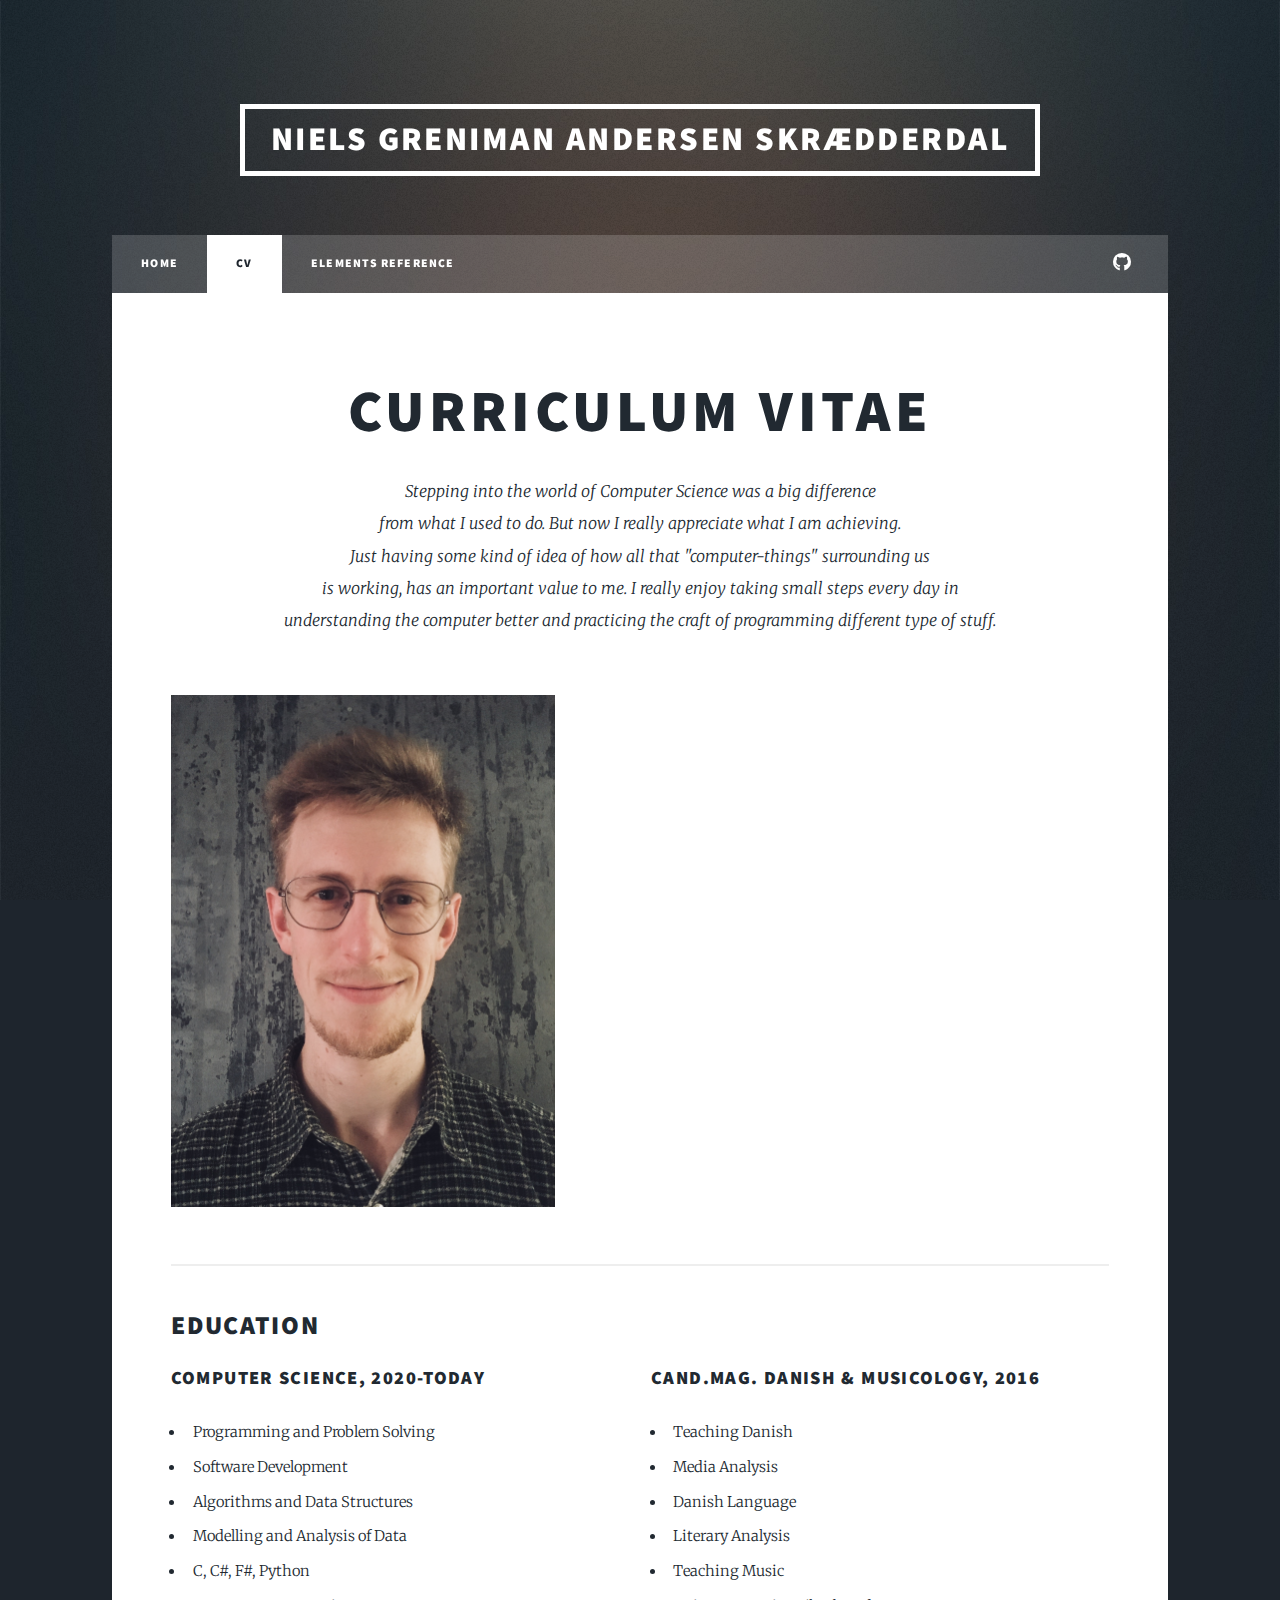
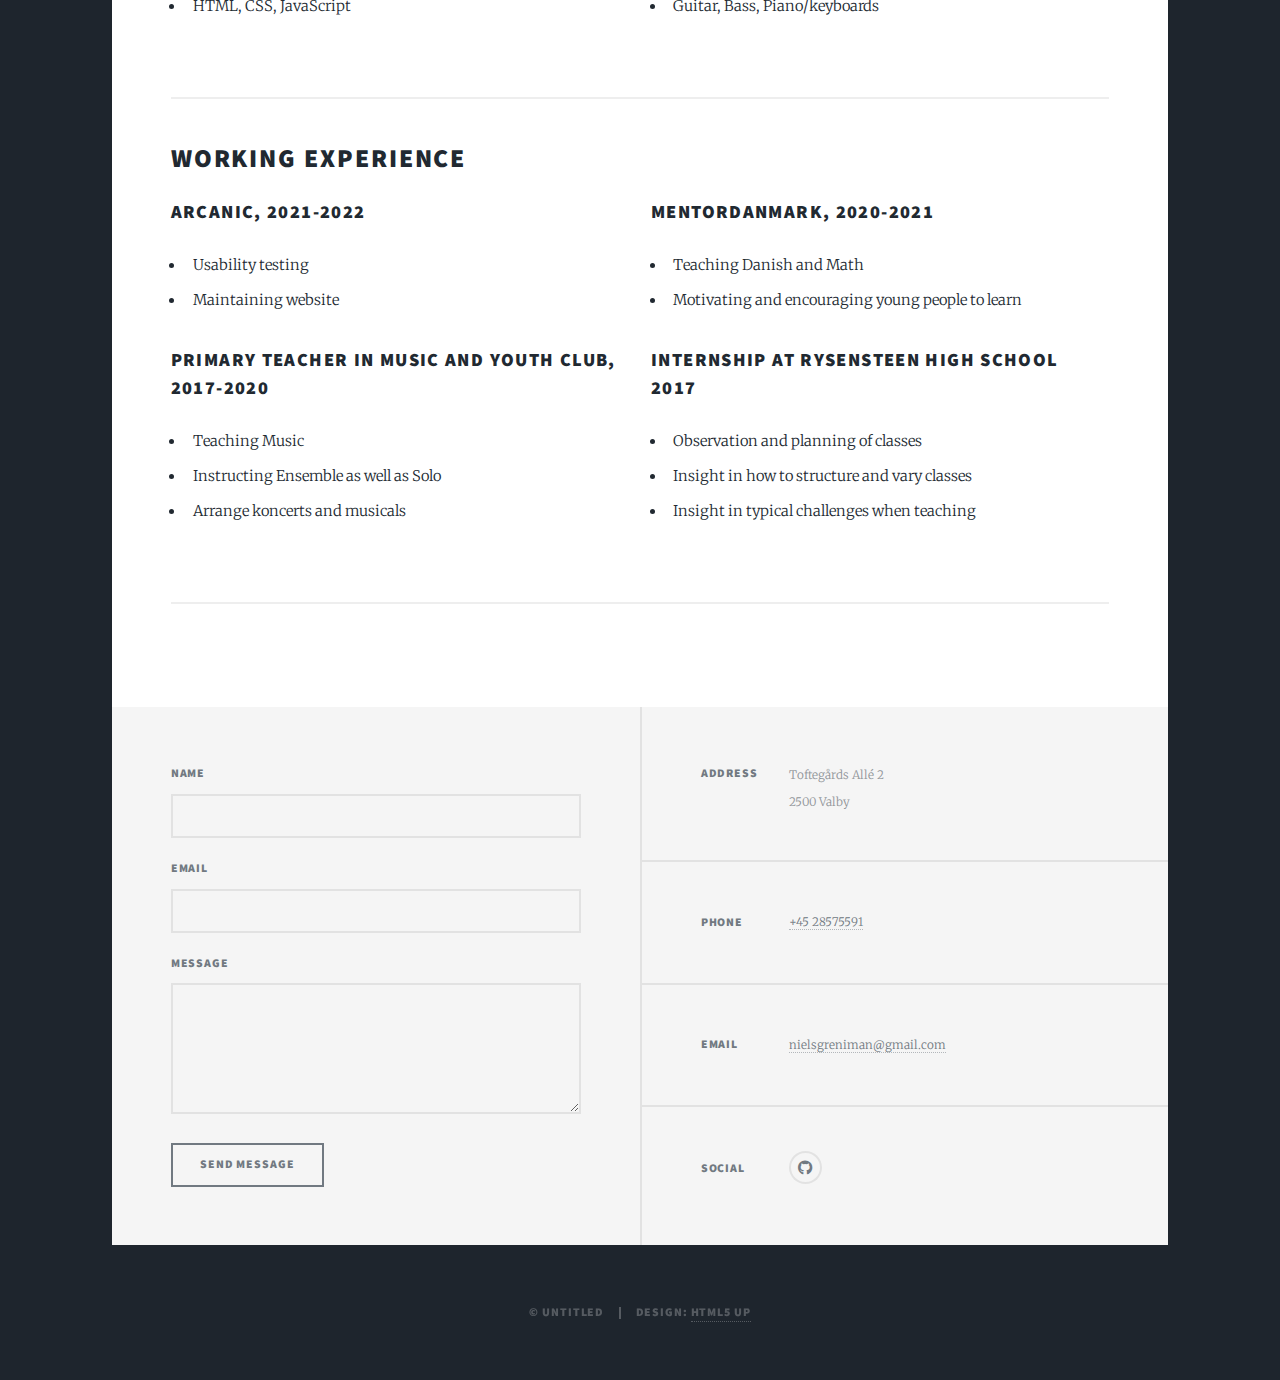
==== cv.html @ f1be7d61 "Add files via upload" ====
<!DOCTYPE HTML>
<!--
	Massively by HTML5 UP
	html5up.net | @ajlkn
	Free for personal and commercial use under the CCA 3.0 license (html5up.net/license)
-->
<html>
	<head>
		<title>CV</title>
		<meta charset="utf-8" />
		<meta name="viewport" content="width=device-width, initial-scale=1, user-scalable=no" />
		<link rel="stylesheet" href="assets/css/main.css" />
		<noscript><link rel="stylesheet" href="assets/css/noscript.css" /></noscript>
	</head>
	<body class="is-preload">

		<!-- Wrapper -->
			<div id="wrapper">

				<!-- Header -->
					<header id="header">
						<a href="index.html" class="logo">Niels Greniman Andersen Skrædderdal</a>
					</header>

				<!-- Nav -->
					<nav id="nav">
						<ul class="links">
							<li><a href="index.html">Home</a></li>
							<li class="active"><a href="cv.html">CV</a></li>
							<li><a href="elements.html">Elements Reference</a></li>
						</ul>
						<ul class="icons">
							<li><a href="https://github.com/nielsgreniman" class="icon brands fa-github"><span class="label">GitHub</span></a></li>
						</ul>
					</nav>

				<!-- Main -->
					<div id="main">

						<!-- Post -->
							<section class="post">
								<header class="major">
									<h1>Curriculum Vitae</h1>
									<p>Stepping into the world of Computer Science was a big difference<br />
										from what I used to do. But now I really appreciate what I am achieving.<br />
										Just having some kind of idea of how all that "computer-things" surrounding us<br />
										is working, has an important value to me. I really enjoy taking small steps every day in<br />
										understanding the computer better and practicing the craft of programming different type of stuff.</p>
								</header>
								<div class="image"><img src="images/Niels_15_3_18.jpg" height="512" width="384" alt=""/></div>
								<hr />
								
								<h2>Education</h2>
								<div class="row">
									<div class="col-6 col-12-small">

										<h3>Computer Science, 2020-today</h3>
										<ul>
											<li>Programming and Problem Solving</li>
											<li>Software Development</li>
											<li>Algorithms and Data Structures</li>
											<li>Modelling and Analysis of Data</li>
											<li>C, C#, F#, Python</li>
											<li>HTML, CSS, JavaScript</li>
										</ul>
									</div>

									<div class="col-6 col-12-small">
										<h3>Cand.mag. Danish & Musicology, 2016</h3>
										<ul>
											<li>Teaching Danish</li>
											<li>Media Analysis</li>
											<li>Danish Language</li>
											<li>Literary Analysis</li>
											<li>Teaching Music</li>
											<li>Guitar, Bass, Piano/keyboards</li>
										</ul>
									</div>
								</div>
									<hr />

									<h2>Working Experience</h2>
									<div class="row">
										<div class="col-6 col-12-small">
	
											<h3>Arcanic, 2021-2022</h3>
											<ul>
												<li>Usability testing</li>
												<li>Maintaining website</li>
											</ul>
										</div>
	
										<div class="col-6 col-12-small">
											<h3>MentorDanmark, 2020-2021</h3>
											<ul>
												<li>Teaching Danish and Math</li>
												<li>Motivating and encouraging young people to learn</li>
											</ul>
										</div>
										
										<div class="col-6 col-12-small">
											<h3>Primary Teacher in Music and youth club, 2017-2020</h3>
											<ul>
												<li>Teaching Music</li>
												<li>Instructing Ensemble as well as Solo</li>
												<li>Arrange koncerts and musicals</li>
											</ul>
										</div>

										<div class="col-6 col-12-small">
											<h3>Internship at Rysensteen high school 2017</h3>
											<ul>
												<li>Observation and planning of classes</li>
												<li>Insight in how to structure and vary classes</li>
												<li>Insight in typical challenges when teaching</li>
											</ul>
										</div>
										
									</div>


										<hr />
										
									
							</section>

					</div>

				<!-- Footer -->
					<footer id="footer">
						<section>
							<form method="post" action="#">
								<div class="fields">
									<div class="field">
										<label for="name">Name</label>
										<input type="text" name="name" id="name" />
									</div>
									<div class="field">
										<label for="email">Email</label>
										<input type="text" name="email" id="email" />
									</div>
									<div class="field">
										<label for="message">Message</label>
										<textarea name="message" id="message" rows="3"></textarea>
									</div>
								</div>
								<ul class="actions">
									<li><input type="submit" value="Send Message" /></li>
								</ul>
							</form>
						</section>
						<section class="split contact">
							<section class="alt">
								<h3>Address</h3>
								<p>Toftegårds Allé 2<br />
								2500 Valby</p>
							</section>
							<section>
								<h3>Phone</h3>
								<p><a href="#">+45 28575591</a></p>
							</section>
							<section>
								<h3>Email</h3>
								<p><a href="#">nielsgreniman@gmail.com</a></p>
							</section>
							<section>
								<h3>Social</h3>
								<ul class="icons alt">
									<li><a href="https://github.com/nielsgreniman" class="icon brands alt fa-github"><span class="label">GitHub</span></a></li>
								</ul>
							</section>
						</section>
					</footer>

				<!-- Copyright -->
					<div id="copyright">
						<ul><li>&copy; Untitled</li><li>Design: <a href="https://html5up.net">HTML5 UP</a></li></ul>
					</div>

			</div>

		<!-- Scripts -->
			<script src="assets/js/jquery.min.js"></script>
			<script src="assets/js/jquery.scrollex.min.js"></script>
			<script src="assets/js/jquery.scrolly.min.js"></script>
			<script src="assets/js/browser.min.js"></script>
			<script src="assets/js/breakpoints.min.js"></script>
			<script src="assets/js/util.js"></script>
			<script src="assets/js/main.js"></script>

	</body>
</html>
---- assets/css/main.css ----
@import url(fontawesome-all.min.css);
@import url("https://fonts.googleapis.com/css?family=Merriweather:300,700,300italic,700italic|Source+Sans+Pro:900");

/*
	Massively by HTML5 UP
	html5up.net | @ajlkn
	Free for personal and commercial use under the CCA 3.0 license (html5up.net/license)
*/

html, body, div, span, applet, object,
iframe, h1, h2, h3, h4, h5, h6, p, blockquote,
pre, a, abbr, acronym, address, big, cite,
code, del, dfn, em, img, ins, kbd, q, s, samp,
small, strike, strong, sub, sup, tt, var, b,
u, i, center, dl, dt, dd, ol, ul, li, fieldset,
form, label, legend, table, caption, tbody,
tfoot, thead, tr, th, td, article, aside,
canvas, details, embed, figure, figcaption,
footer, header, hgroup, menu, nav, output, ruby,
section, summary, time, mark, audio, video {
	margin: 0;
	padding: 0;
	border: 0;
	font-size: 100%;
	font: inherit;
	vertical-align: baseline;}

article, aside, details, figcaption, figure,
footer, header, hgroup, menu, nav, section {
	display: block;}

body {
	line-height: 1;
}

ol, ul {
	list-style: none;
}

blockquote, q {
	quotes: none;
}

	blockquote:before, blockquote:after, q:before, q:after {
		content: '';
		content: none;
	}

table {
	border-collapse: collapse;
	border-spacing: 0;
}

body {
	-webkit-text-size-adjust: none;
}

mark {
	background-color: transparent;
	color: inherit;
}

input::-moz-focus-inner {
	border: 0;
	padding: 0;
}

input, select, textarea {
	-moz-appearance: none;
	-webkit-appearance: none;
	-ms-appearance: none;
	appearance: none;
}

/* Basic */

	@-ms-viewport {
		width: device-width;
	}

	body {
		-ms-overflow-style: scrollbar;
	}

	@media screen and (max-width: 480px) {

		html, body {
			min-width: 320px;
		}

	}

	html {
		box-sizing: border-box;
	}

	*, *:before, *:after {
		box-sizing: inherit;
	}

	body {
		background-color: #1e252d;
	}

		body.is-preload *, body.is-preload *:before, body.is-preload *:after {
			-moz-animation: none !important;
			-webkit-animation: none !important;
			-ms-animation: none !important;
			animation: none !important;
			-moz-transition: none !important;
			-webkit-transition: none !important;
			-ms-transition: none !important;
			transition: none !important;
		}

/* Type */

	html {
		font-size: 16pt;
	}

		@media screen and (max-width: 1680px) {

			html {
				font-size: 12pt;
			}

		}

		@media screen and (max-width: 1280px) {

			html {
				font-size: 11pt;
			}

		}

		@media screen and (max-width: 360px) {

			html {
				font-size: 10pt;
			}

		}

	body {
		color: #212931;
	}

	body, input, select, textarea {
		font-family: "Merriweather", Georgia, serif;
		font-weight: 300;
		font-size: 1rem;
		line-height: 2.375;
	}

	a {
		-moz-transition: color 0.2s ease-in-out, background-color 0.2s ease-in-out, border-color 0.2s ease-in-out, box-shadow 0.2s ease-in-out;
		-webkit-transition: color 0.2s ease-in-out, background-color 0.2s ease-in-out, border-color 0.2s ease-in-out, box-shadow 0.2s ease-in-out;
		-ms-transition: color 0.2s ease-in-out, background-color 0.2s ease-in-out, border-color 0.2s ease-in-out, box-shadow 0.2s ease-in-out;
		transition: color 0.2s ease-in-out, background-color 0.2s ease-in-out, border-color 0.2s ease-in-out, box-shadow 0.2s ease-in-out;
		border-bottom: dotted 1px;
		text-decoration: none;
	}

		a:hover {
			border-bottom-color: transparent;
		}

	strong, b {
		font-weight: 600;
	}

	em, i {
		font-style: italic;
	}

	p {
		text-align: justify;
		margin: 0 0 2rem 0;
	}

	h1, h2, h3, h4, h5, h6 {
		font-family: "Source Sans Pro", Helvetica, sans-serif;
		font-weight: 900;
		line-height: 1.5;
		letter-spacing: 0.075em;
		text-transform: uppercase;
		margin: 0 0 1rem 0;
	}

		h1 a, h2 a, h3 a, h4 a, h5 a, h6 a {
			border-bottom: 0;
			color: inherit;
			text-decoration: none;
		}

	h1 {
		font-size: 4rem;
		line-height: 1.1;
		margin: 0 0 2rem 0;
	}

	h2 {
		font-size: 1.75rem;
		line-height: 1.3;
		margin: 0 0 1.5rem 0;
	}

	h3 {
		font-size: 1.25rem;
		margin: 0 0 1.5rem 0;
	}

	h4 {
		font-size: 1rem;
	}

	h5 {
		font-size: 0.9rem;
	}

	h6 {
		font-size: 0.8rem;
	}

	sub {
		font-size: 0.8rem;
		position: relative;
		top: 0.5rem;
	}

	sup {
		font-size: 0.8rem;
		position: relative;
		top: -0.5rem;
	}

	blockquote {
		border-left: solid 4px;
		font-style: italic;
		margin: 0 0 2rem 0;
		padding: 0.5rem 0 0.5rem 2rem;
	}

	code {
		border: solid 2px;
		font-family: "Courier New", monospace;
		font-size: 0.9rem;
		margin: 0 0.25rem;
		padding: 0.25rem 0.65rem;
	}

	pre {
		-webkit-overflow-scrolling: touch;
		font-family: "Courier New", monospace;
		font-size: 0.9rem;
		margin: 0 0 2rem 0;
	}

		pre code {
			display: block;
			line-height: 1.75;
			padding: 1rem 1.5rem;
			overflow-x: auto;
		}

	hr {
		border: 0;
		border-bottom: solid 2px;
		margin: 3rem 0;
	}

		hr.major {
			margin: 5rem 0;
		}

	.align-left {
		text-align: left;
	}

	.align-center {
		text-align: center;
	}

	.align-right {
		text-align: right;
	}

	input, select, textarea {
		color: #212931;
	}

	a {
		color: #212931;
		border-bottom-color: rgba(33, 41, 49, 0.5);
	}

		a:hover {
			border-bottom-color: transparent;
			color: #18bfef !important;
		}

	strong, b {
		color: #212931;
	}

	h1, h2, h3, h4, h5, h6 {
		color: #212931;
	}

	blockquote {
		border-left-color: #eeeeee;
	}

	code {
		background: rgba(220, 220, 220, 0.25);
		border-color: #eeeeee;
	}

	hr {
		border-bottom-color: #eeeeee;
	}

/* Row */

	.row {
		display: flex;
		flex-wrap: wrap;
		box-sizing: border-box;
		align-items: stretch;
	}

		.row > * {
			box-sizing: border-box;
		}

		.row.gtr-uniform > * > :last-child {
			margin-bottom: 0;
		}

		.row.aln-left {
			justify-content: flex-start;
		}

		.row.aln-center {
			justify-content: center;
		}

		.row.aln-right {
			justify-content: flex-end;
		}

		.row.aln-top {
			align-items: flex-start;
		}

		.row.aln-middle {
			align-items: center;
		}

		.row.aln-bottom {
			align-items: flex-end;
		}

		.row > .imp {
			order: -1;
		}

		.row > .col-1 {
			width: 8.33333%;
		}

		.row > .off-1 {
			margin-left: 8.33333%;
		}

		.row > .col-2 {
			width: 16.66667%;
		}

		.row > .off-2 {
			margin-left: 16.66667%;
		}

		.row > .col-3 {
			width: 25%;
		}

		.row > .off-3 {
			margin-left: 25%;
		}

		.row > .col-4 {
			width: 33.33333%;
		}

		.row > .off-4 {
			margin-left: 33.33333%;
		}

		.row > .col-5 {
			width: 41.66667%;
		}

		.row > .off-5 {
			margin-left: 41.66667%;
		}

		.row > .col-6 {
			width: 50%;
		}

		.row > .off-6 {
			margin-left: 50%;
		}

		.row > .col-7 {
			width: 58.33333%;
		}

		.row > .off-7 {
			margin-left: 58.33333%;
		}

		.row > .col-8 {
			width: 66.66667%;
		}

		.row > .off-8 {
			margin-left: 66.66667%;
		}

		.row > .col-9 {
			width: 75%;
		}

		.row > .off-9 {
			margin-left: 75%;
		}

		.row > .col-10 {
			width: 83.33333%;
		}

		.row > .off-10 {
			margin-left: 83.33333%;
		}

		.row > .col-11 {
			width: 91.66667%;
		}

		.row > .off-11 {
			margin-left: 91.66667%;
		}

		.row > .col-12 {
			width: 100%;
		}

		.row > .off-12 {
			margin-left: 100%;
		}

		.row.gtr-0 {
			margin-top: 0;
			margin-left: 0rem;
		}

			.row.gtr-0 > * {
				padding: 0 0 0 0rem;
			}

			.row.gtr-0.gtr-uniform {
				margin-top: 0rem;
			}

				.row.gtr-0.gtr-uniform > * {
					padding-top: 0rem;
				}

		.row.gtr-25 {
			margin-top: 0;
			margin-left: -0.375rem;
		}

			.row.gtr-25 > * {
				padding: 0 0 0 0.375rem;
			}

			.row.gtr-25.gtr-uniform {
				margin-top: -0.375rem;
			}

				.row.gtr-25.gtr-uniform > * {
					padding-top: 0.375rem;
				}

		.row.gtr-50 {
			margin-top: 0;
			margin-left: -0.75rem;
		}

			.row.gtr-50 > * {
				padding: 0 0 0 0.75rem;
			}

			.row.gtr-50.gtr-uniform {
				margin-top: -0.75rem;
			}

				.row.gtr-50.gtr-uniform > * {
					padding-top: 0.75rem;
				}

		.row {
			margin-top: 0;
			margin-left: -1.5rem;
		}

			.row > * {
				padding: 0 0 0 1.5rem;
			}

			.row.gtr-uniform {
				margin-top: -1.5rem;
			}

				.row.gtr-uniform > * {
					padding-top: 1.5rem;
				}

		.row.gtr-150 {
			margin-top: 0;
			margin-left: -2.25rem;
		}

			.row.gtr-150 > * {
				padding: 0 0 0 2.25rem;
			}

			.row.gtr-150.gtr-uniform {
				margin-top: -2.25rem;
			}

				.row.gtr-150.gtr-uniform > * {
					padding-top: 2.25rem;
				}

		.row.gtr-200 {
			margin-top: 0;
			margin-left: -3rem;
		}

			.row.gtr-200 > * {
				padding: 0 0 0 3rem;
			}

			.row.gtr-200.gtr-uniform {
				margin-top: -3rem;
			}

				.row.gtr-200.gtr-uniform > * {
					padding-top: 3rem;
				}

		@media screen and (max-width: 1680px) {

			.row {
				display: flex;
				flex-wrap: wrap;
				box-sizing: border-box;
				align-items: stretch;
			}

				.row > * {
					box-sizing: border-box;
				}

				.row.gtr-uniform > * > :last-child {
					margin-bottom: 0;
				}

				.row.aln-left {
					justify-content: flex-start;
				}

				.row.aln-center {
					justify-content: center;
				}

				.row.aln-right {
					justify-content: flex-end;
				}

				.row.aln-top {
					align-items: flex-start;
				}

				.row.aln-middle {
					align-items: center;
				}

				.row.aln-bottom {
					align-items: flex-end;
				}

				.row > .imp-xlarge {
					order: -1;
				}

				.row > .col-1-xlarge {
					width: 8.33333%;
				}

				.row > .off-1-xlarge {
					margin-left: 8.33333%;
				}

				.row > .col-2-xlarge {
					width: 16.66667%;
				}

				.row > .off-2-xlarge {
					margin-left: 16.66667%;
				}

				.row > .col-3-xlarge {
					width: 25%;
				}

				.row > .off-3-xlarge {
					margin-left: 25%;
				}

				.row > .col-4-xlarge {
					width: 33.33333%;
				}

				.row > .off-4-xlarge {
					margin-left: 33.33333%;
				}

				.row > .col-5-xlarge {
					width: 41.66667%;
				}

				.row > .off-5-xlarge {
					margin-left: 41.66667%;
				}

				.row > .col-6-xlarge {
					width: 50%;
				}

				.row > .off-6-xlarge {
					margin-left: 50%;
				}

				.row > .col-7-xlarge {
					width: 58.33333%;
				}

				.row > .off-7-xlarge {
					margin-left: 58.33333%;
				}

				.row > .col-8-xlarge {
					width: 66.66667%;
				}

				.row > .off-8-xlarge {
					margin-left: 66.66667%;
				}

				.row > .col-9-xlarge {
					width: 75%;
				}

				.row > .off-9-xlarge {
					margin-left: 75%;
				}

				.row > .col-10-xlarge {
					width: 83.33333%;
				}

				.row > .off-10-xlarge {
					margin-left: 83.33333%;
				}

				.row > .col-11-xlarge {
					width: 91.66667%;
				}

				.row > .off-11-xlarge {
					margin-left: 91.66667%;
				}

				.row > .col-12-xlarge {
					width: 100%;
				}

				.row > .off-12-xlarge {
					margin-left: 100%;
				}

				.row.gtr-0 {
					margin-top: 0;
					margin-left: 0rem;
				}

					.row.gtr-0 > * {
						padding: 0 0 0 0rem;
					}

					.row.gtr-0.gtr-uniform {
						margin-top: 0rem;
					}

						.row.gtr-0.gtr-uniform > * {
							padding-top: 0rem;
						}

				.row.gtr-25 {
					margin-top: 0;
					margin-left: -0.375rem;
				}

					.row.gtr-25 > * {
						padding: 0 0 0 0.375rem;
					}

					.row.gtr-25.gtr-uniform {
						margin-top: -0.375rem;
					}

						.row.gtr-25.gtr-uniform > * {
							padding-top: 0.375rem;
						}

				.row.gtr-50 {
					margin-top: 0;
					margin-left: -0.75rem;
				}

					.row.gtr-50 > * {
						padding: 0 0 0 0.75rem;
					}

					.row.gtr-50.gtr-uniform {
						margin-top: -0.75rem;
					}

						.row.gtr-50.gtr-uniform > * {
							padding-top: 0.75rem;
						}

				.row {
					margin-top: 0;
					margin-left: -1.5rem;
				}

					.row > * {
						padding: 0 0 0 1.5rem;
					}

					.row.gtr-uniform {
						margin-top: -1.5rem;
					}

						.row.gtr-uniform > * {
							padding-top: 1.5rem;
						}

				.row.gtr-150 {
					margin-top: 0;
					margin-left: -2.25rem;
				}

					.row.gtr-150 > * {
						padding: 0 0 0 2.25rem;
					}

					.row.gtr-150.gtr-uniform {
						margin-top: -2.25rem;
					}

						.row.gtr-150.gtr-uniform > * {
							padding-top: 2.25rem;
						}

				.row.gtr-200 {
					margin-top: 0;
					margin-left: -3rem;
				}

					.row.gtr-200 > * {
						padding: 0 0 0 3rem;
					}

					.row.gtr-200.gtr-uniform {
						margin-top: -3rem;
					}

						.row.gtr-200.gtr-uniform > * {
							padding-top: 3rem;
						}

		}

		@media screen and (max-width: 1280px) {

			.row {
				display: flex;
				flex-wrap: wrap;
				box-sizing: border-box;
				align-items: stretch;
			}

				.row > * {
					box-sizing: border-box;
				}

				.row.gtr-uniform > * > :last-child {
					margin-bottom: 0;
				}

				.row.aln-left {
					justify-content: flex-start;
				}

				.row.aln-center {
					justify-content: center;
				}

				.row.aln-right {
					justify-content: flex-end;
				}

				.row.aln-top {
					align-items: flex-start;
				}

				.row.aln-middle {
					align-items: center;
				}

				.row.aln-bottom {
					align-items: flex-end;
				}

				.row > .imp-large {
					order: -1;
				}

				.row > .col-1-large {
					width: 8.33333%;
				}

				.row > .off-1-large {
					margin-left: 8.33333%;
				}

				.row > .col-2-large {
					width: 16.66667%;
				}

				.row > .off-2-large {
					margin-left: 16.66667%;
				}

				.row > .col-3-large {
					width: 25%;
				}

				.row > .off-3-large {
					margin-left: 25%;
				}

				.row > .col-4-large {
					width: 33.33333%;
				}

				.row > .off-4-large {
					margin-left: 33.33333%;
				}

				.row > .col-5-large {
					width: 41.66667%;
				}

				.row > .off-5-large {
					margin-left: 41.66667%;
				}

				.row > .col-6-large {
					width: 50%;
				}

				.row > .off-6-large {
					margin-left: 50%;
				}

				.row > .col-7-large {
					width: 58.33333%;
				}

				.row > .off-7-large {
					margin-left: 58.33333%;
				}

				.row > .col-8-large {
					width: 66.66667%;
				}

				.row > .off-8-large {
					margin-left: 66.66667%;
				}

				.row > .col-9-large {
					width: 75%;
				}

				.row > .off-9-large {
					margin-left: 75%;
				}

				.row > .col-10-large {
					width: 83.33333%;
				}

				.row > .off-10-large {
					margin-left: 83.33333%;
				}

				.row > .col-11-large {
					width: 91.66667%;
				}

				.row > .off-11-large {
					margin-left: 91.66667%;
				}

				.row > .col-12-large {
					width: 100%;
				}

				.row > .off-12-large {
					margin-left: 100%;
				}

				.row.gtr-0 {
					margin-top: 0;
					margin-left: 0rem;
				}

					.row.gtr-0 > * {
						padding: 0 0 0 0rem;
					}

					.row.gtr-0.gtr-uniform {
						margin-top: 0rem;
					}

						.row.gtr-0.gtr-uniform > * {
							padding-top: 0rem;
						}

				.row.gtr-25 {
					margin-top: 0;
					margin-left: -0.375rem;
				}

					.row.gtr-25 > * {
						padding: 0 0 0 0.375rem;
					}

					.row.gtr-25.gtr-uniform {
						margin-top: -0.375rem;
					}

						.row.gtr-25.gtr-uniform > * {
							padding-top: 0.375rem;
						}

				.row.gtr-50 {
					margin-top: 0;
					margin-left: -0.75rem;
				}

					.row.gtr-50 > * {
						padding: 0 0 0 0.75rem;
					}

					.row.gtr-50.gtr-uniform {
						margin-top: -0.75rem;
					}

						.row.gtr-50.gtr-uniform > * {
							padding-top: 0.75rem;
						}

				.row {
					margin-top: 0;
					margin-left: -1.5rem;
				}

					.row > * {
						padding: 0 0 0 1.5rem;
					}

					.row.gtr-uniform {
						margin-top: -1.5rem;
					}

						.row.gtr-uniform > * {
							padding-top: 1.5rem;
						}

				.row.gtr-150 {
					margin-top: 0;
					margin-left: -2.25rem;
				}

					.row.gtr-150 > * {
						padding: 0 0 0 2.25rem;
					}

					.row.gtr-150.gtr-uniform {
						margin-top: -2.25rem;
					}

						.row.gtr-150.gtr-uniform > * {
							padding-top: 2.25rem;
						}

				.row.gtr-200 {
					margin-top: 0;
					margin-left: -3rem;
				}

					.row.gtr-200 > * {
						padding: 0 0 0 3rem;
					}

					.row.gtr-200.gtr-uniform {
						margin-top: -3rem;
					}

						.row.gtr-200.gtr-uniform > * {
							padding-top: 3rem;
						}

		}

		@media screen and (max-width: 980px) {

			.row {
				display: flex;
				flex-wrap: wrap;
				box-sizing: border-box;
				align-items: stretch;
			}

				.row > * {
					box-sizing: border-box;
				}

				.row.gtr-uniform > * > :last-child {
					margin-bottom: 0;
				}

				.row.aln-left {
					justify-content: flex-start;
				}

				.row.aln-center {
					justify-content: center;
				}

				.row.aln-right {
					justify-content: flex-end;
				}

				.row.aln-top {
					align-items: flex-start;
				}

				.row.aln-middle {
					align-items: center;
				}

				.row.aln-bottom {
					align-items: flex-end;
				}

				.row > .imp-medium {
					order: -1;
				}

				.row > .col-1-medium {
					width: 8.33333%;
				}

				.row > .off-1-medium {
					margin-left: 8.33333%;
				}

				.row > .col-2-medium {
					width: 16.66667%;
				}

				.row > .off-2-medium {
					margin-left: 16.66667%;
				}

				.row > .col-3-medium {
					width: 25%;
				}

				.row > .off-3-medium {
					margin-left: 25%;
				}

				.row > .col-4-medium {
					width: 33.33333%;
				}

				.row > .off-4-medium {
					margin-left: 33.33333%;
				}

				.row > .col-5-medium {
					width: 41.66667%;
				}

				.row > .off-5-medium {
					margin-left: 41.66667%;
				}

				.row > .col-6-medium {
					width: 50%;
				}

				.row > .off-6-medium {
					margin-left: 50%;
				}

				.row > .col-7-medium {
					width: 58.33333%;
				}

				.row > .off-7-medium {
					margin-left: 58.33333%;
				}

				.row > .col-8-medium {
					width: 66.66667%;
				}

				.row > .off-8-medium {
					margin-left: 66.66667%;
				}

				.row > .col-9-medium {
					width: 75%;
				}

				.row > .off-9-medium {
					margin-left: 75%;
				}

				.row > .col-10-medium {
					width: 83.33333%;
				}

				.row > .off-10-medium {
					margin-left: 83.33333%;
				}

				.row > .col-11-medium {
					width: 91.66667%;
				}

				.row > .off-11-medium {
					margin-left: 91.66667%;
				}

				.row > .col-12-medium {
					width: 100%;
				}

				.row > .off-12-medium {
					margin-left: 100%;
				}

				.row.gtr-0 {
					margin-top: 0;
					margin-left: 0rem;
				}

					.row.gtr-0 > * {
						padding: 0 0 0 0rem;
					}

					.row.gtr-0.gtr-uniform {
						margin-top: 0rem;
					}

						.row.gtr-0.gtr-uniform > * {
							padding-top: 0rem;
						}

				.row.gtr-25 {
					margin-top: 0;
					margin-left: -0.375rem;
				}

					.row.gtr-25 > * {
						padding: 0 0 0 0.375rem;
					}

					.row.gtr-25.gtr-uniform {
						margin-top: -0.375rem;
					}

						.row.gtr-25.gtr-uniform > * {
							padding-top: 0.375rem;
						}

				.row.gtr-50 {
					margin-top: 0;
					margin-left: -0.75rem;
				}

					.row.gtr-50 > * {
						padding: 0 0 0 0.75rem;
					}

					.row.gtr-50.gtr-uniform {
						margin-top: -0.75rem;
					}

						.row.gtr-50.gtr-uniform > * {
							padding-top: 0.75rem;
						}

				.row {
					margin-top: 0;
					margin-left: -1.5rem;
				}

					.row > * {
						padding: 0 0 0 1.5rem;
					}

					.row.gtr-uniform {
						margin-top: -1.5rem;
					}

						.row.gtr-uniform > * {
							padding-top: 1.5rem;
						}

				.row.gtr-150 {
					margin-top: 0;
					margin-left: -2.25rem;
				}

					.row.gtr-150 > * {
						padding: 0 0 0 2.25rem;
					}

					.row.gtr-150.gtr-uniform {
						margin-top: -2.25rem;
					}

						.row.gtr-150.gtr-uniform > * {
							padding-top: 2.25rem;
						}

				.row.gtr-200 {
					margin-top: 0;
					margin-left: -3rem;
				}

					.row.gtr-200 > * {
						padding: 0 0 0 3rem;
					}

					.row.gtr-200.gtr-uniform {
						margin-top: -3rem;
					}

						.row.gtr-200.gtr-uniform > * {
							padding-top: 3rem;
						}

		}

		@media screen and (max-width: 736px) {

			.row {
				display: flex;
				flex-wrap: wrap;
				box-sizing: border-box;
				align-items: stretch;
			}

				.row > * {
					box-sizing: border-box;
				}

				.row.gtr-uniform > * > :last-child {
					margin-bottom: 0;
				}

				.row.aln-left {
					justify-content: flex-start;
				}

				.row.aln-center {
					justify-content: center;
				}

				.row.aln-right {
					justify-content: flex-end;
				}

				.row.aln-top {
					align-items: flex-start;
				}

				.row.aln-middle {
					align-items: center;
				}

				.row.aln-bottom {
					align-items: flex-end;
				}

				.row > .imp-small {
					order: -1;
				}

				.row > .col-1-small {
					width: 8.33333%;
				}

				.row > .off-1-small {
					margin-left: 8.33333%;
				}

				.row > .col-2-small {
					width: 16.66667%;
				}

				.row > .off-2-small {
					margin-left: 16.66667%;
				}

				.row > .col-3-small {
					width: 25%;
				}

				.row > .off-3-small {
					margin-left: 25%;
				}

				.row > .col-4-small {
					width: 33.33333%;
				}

				.row > .off-4-small {
					margin-left: 33.33333%;
				}

				.row > .col-5-small {
					width: 41.66667%;
				}

				.row > .off-5-small {
					margin-left: 41.66667%;
				}

				.row > .col-6-small {
					width: 50%;
				}

				.row > .off-6-small {
					margin-left: 50%;
				}

				.row > .col-7-small {
					width: 58.33333%;
				}

				.row > .off-7-small {
					margin-left: 58.33333%;
				}

				.row > .col-8-small {
					width: 66.66667%;
				}

				.row > .off-8-small {
					margin-left: 66.66667%;
				}

				.row > .col-9-small {
					width: 75%;
				}

				.row > .off-9-small {
					margin-left: 75%;
				}

				.row > .col-10-small {
					width: 83.33333%;
				}

				.row > .off-10-small {
					margin-left: 83.33333%;
				}

				.row > .col-11-small {
					width: 91.66667%;
				}

				.row > .off-11-small {
					margin-left: 91.66667%;
				}

				.row > .col-12-small {
					width: 100%;
				}

				.row > .off-12-small {
					margin-left: 100%;
				}

				.row.gtr-0 {
					margin-top: 0;
					margin-left: 0rem;
				}

					.row.gtr-0 > * {
						padding: 0 0 0 0rem;
					}

					.row.gtr-0.gtr-uniform {
						margin-top: 0rem;
					}

						.row.gtr-0.gtr-uniform > * {
							padding-top: 0rem;
						}

				.row.gtr-25 {
					margin-top: 0;
					margin-left: -0.375rem;
				}

					.row.gtr-25 > * {
						padding: 0 0 0 0.375rem;
					}

					.row.gtr-25.gtr-uniform {
						margin-top: -0.375rem;
					}

						.row.gtr-25.gtr-uniform > * {
							padding-top: 0.375rem;
						}

				.row.gtr-50 {
					margin-top: 0;
					margin-left: -0.75rem;
				}

					.row.gtr-50 > * {
						padding: 0 0 0 0.75rem;
					}

					.row.gtr-50.gtr-uniform {
						margin-top: -0.75rem;
					}

						.row.gtr-50.gtr-uniform > * {
							padding-top: 0.75rem;
						}

				.row {
					margin-top: 0;
					margin-left: -1.5rem;
				}

					.row > * {
						padding: 0 0 0 1.5rem;
					}

					.row.gtr-uniform {
						margin-top: -1.5rem;
					}

						.row.gtr-uniform > * {
							padding-top: 1.5rem;
						}

				.row.gtr-150 {
					margin-top: 0;
					margin-left: -2.25rem;
				}

					.row.gtr-150 > * {
						padding: 0 0 0 2.25rem;
					}

					.row.gtr-150.gtr-uniform {
						margin-top: -2.25rem;
					}

						.row.gtr-150.gtr-uniform > * {
							padding-top: 2.25rem;
						}

				.row.gtr-200 {
					margin-top: 0;
					margin-left: -3rem;
				}

					.row.gtr-200 > * {
						padding: 0 0 0 3rem;
					}

					.row.gtr-200.gtr-uniform {
						margin-top: -3rem;
					}

						.row.gtr-200.gtr-uniform > * {
							padding-top: 3rem;
						}

		}

		@media screen and (max-width: 480px) {

			.row {
				display: flex;
				flex-wrap: wrap;
				box-sizing: border-box;
				align-items: stretch;
			}

				.row > * {
					box-sizing: border-box;
				}

				.row.gtr-uniform > * > :last-child {
					margin-bottom: 0;
				}

				.row.aln-left {
					justify-content: flex-start;
				}

				.row.aln-center {
					justify-content: center;
				}

				.row.aln-right {
					justify-content: flex-end;
				}

				.row.aln-top {
					align-items: flex-start;
				}

				.row.aln-middle {
					align-items: center;
				}

				.row.aln-bottom {
					align-items: flex-end;
				}

				.row > .imp-xsmall {
					order: -1;
				}

				.row > .col-1-xsmall {
					width: 8.33333%;
				}

				.row > .off-1-xsmall {
					margin-left: 8.33333%;
				}

				.row > .col-2-xsmall {
					width: 16.66667%;
				}

				.row > .off-2-xsmall {
					margin-left: 16.66667%;
				}

				.row > .col-3-xsmall {
					width: 25%;
				}

				.row > .off-3-xsmall {
					margin-left: 25%;
				}

				.row > .col-4-xsmall {
					width: 33.33333%;
				}

				.row > .off-4-xsmall {
					margin-left: 33.33333%;
				}

				.row > .col-5-xsmall {
					width: 41.66667%;
				}

				.row > .off-5-xsmall {
					margin-left: 41.66667%;
				}

				.row > .col-6-xsmall {
					width: 50%;
				}

				.row > .off-6-xsmall {
					margin-left: 50%;
				}

				.row > .col-7-xsmall {
					width: 58.33333%;
				}

				.row > .off-7-xsmall {
					margin-left: 58.33333%;
				}

				.row > .col-8-xsmall {
					width: 66.66667%;
				}

				.row > .off-8-xsmall {
					margin-left: 66.66667%;
				}

				.row > .col-9-xsmall {
					width: 75%;
				}

				.row > .off-9-xsmall {
					margin-left: 75%;
				}

				.row > .col-10-xsmall {
					width: 83.33333%;
				}

				.row > .off-10-xsmall {
					margin-left: 83.33333%;
				}

				.row > .col-11-xsmall {
					width: 91.66667%;
				}

				.row > .off-11-xsmall {
					margin-left: 91.66667%;
				}

				.row > .col-12-xsmall {
					width: 100%;
				}

				.row > .off-12-xsmall {
					margin-left: 100%;
				}

				.row.gtr-0 {
					margin-top: 0;
					margin-left: 0rem;
				}

					.row.gtr-0 > * {
						padding: 0 0 0 0rem;
					}

					.row.gtr-0.gtr-uniform {
						margin-top: 0rem;
					}

						.row.gtr-0.gtr-uniform > * {
							padding-top: 0rem;
						}

				.row.gtr-25 {
					margin-top: 0;
					margin-left: -0.375rem;
				}

					.row.gtr-25 > * {
						padding: 0 0 0 0.375rem;
					}

					.row.gtr-25.gtr-uniform {
						margin-top: -0.375rem;
					}

						.row.gtr-25.gtr-uniform > * {
							padding-top: 0.375rem;
						}

				.row.gtr-50 {
					margin-top: 0;
					margin-left: -0.75rem;
				}

					.row.gtr-50 > * {
						padding: 0 0 0 0.75rem;
					}

					.row.gtr-50.gtr-uniform {
						margin-top: -0.75rem;
					}

						.row.gtr-50.gtr-uniform > * {
							padding-top: 0.75rem;
						}

				.row {
					margin-top: 0;
					margin-left: -1.5rem;
				}

					.row > * {
						padding: 0 0 0 1.5rem;
					}

					.row.gtr-uniform {
						margin-top: -1.5rem;
					}

						.row.gtr-uniform > * {
							padding-top: 1.5rem;
						}

				.row.gtr-150 {
					margin-top: 0;
					margin-left: -2.25rem;
				}

					.row.gtr-150 > * {
						padding: 0 0 0 2.25rem;
					}

					.row.gtr-150.gtr-uniform {
						margin-top: -2.25rem;
					}

						.row.gtr-150.gtr-uniform > * {
							padding-top: 2.25rem;
						}

				.row.gtr-200 {
					margin-top: 0;
					margin-left: -3rem;
				}

					.row.gtr-200 > * {
						padding: 0 0 0 3rem;
					}

					.row.gtr-200.gtr-uniform {
						margin-top: -3rem;
					}

						.row.gtr-200.gtr-uniform > * {
							padding-top: 3rem;
						}

		}

		@media screen and (max-width: 360px) {

			.row {
				display: flex;
				flex-wrap: wrap;
				box-sizing: border-box;
				align-items: stretch;
			}

				.row > * {
					box-sizing: border-box;
				}

				.row.gtr-uniform > * > :last-child {
					margin-bottom: 0;
				}

				.row.aln-left {
					justify-content: flex-start;
				}

				.row.aln-center {
					justify-content: center;
				}

				.row.aln-right {
					justify-content: flex-end;
				}

				.row.aln-top {
					align-items: flex-start;
				}

				.row.aln-middle {
					align-items: center;
				}

				.row.aln-bottom {
					align-items: flex-end;
				}

				.row > .imp-xxsmall {
					order: -1;
				}

				.row > .col-1-xxsmall {
					width: 8.33333%;
				}

				.row > .off-1-xxsmall {
					margin-left: 8.33333%;
				}

				.row > .col-2-xxsmall {
					width: 16.66667%;
				}

				.row > .off-2-xxsmall {
					margin-left: 16.66667%;
				}

				.row > .col-3-xxsmall {
					width: 25%;
				}

				.row > .off-3-xxsmall {
					margin-left: 25%;
				}

				.row > .col-4-xxsmall {
					width: 33.33333%;
				}

				.row > .off-4-xxsmall {
					margin-left: 33.33333%;
				}

				.row > .col-5-xxsmall {
					width: 41.66667%;
				}

				.row > .off-5-xxsmall {
					margin-left: 41.66667%;
				}

				.row > .col-6-xxsmall {
					width: 50%;
				}

				.row > .off-6-xxsmall {
					margin-left: 50%;
				}

				.row > .col-7-xxsmall {
					width: 58.33333%;
				}

				.row > .off-7-xxsmall {
					margin-left: 58.33333%;
				}

				.row > .col-8-xxsmall {
					width: 66.66667%;
				}

				.row > .off-8-xxsmall {
					margin-left: 66.66667%;
				}

				.row > .col-9-xxsmall {
					width: 75%;
				}

				.row > .off-9-xxsmall {
					margin-left: 75%;
				}

				.row > .col-10-xxsmall {
					width: 83.33333%;
				}

				.row > .off-10-xxsmall {
					margin-left: 83.33333%;
				}

				.row > .col-11-xxsmall {
					width: 91.66667%;
				}

				.row > .off-11-xxsmall {
					margin-left: 91.66667%;
				}

				.row > .col-12-xxsmall {
					width: 100%;
				}

				.row > .off-12-xxsmall {
					margin-left: 100%;
				}

				.row.gtr-0 {
					margin-top: 0;
					margin-left: 0rem;
				}

					.row.gtr-0 > * {
						padding: 0 0 0 0rem;
					}

					.row.gtr-0.gtr-uniform {
						margin-top: 0rem;
					}

						.row.gtr-0.gtr-uniform > * {
							padding-top: 0rem;
						}

				.row.gtr-25 {
					margin-top: 0;
					margin-left: -0.375rem;
				}

					.row.gtr-25 > * {
						padding: 0 0 0 0.375rem;
					}

					.row.gtr-25.gtr-uniform {
						margin-top: -0.375rem;
					}

						.row.gtr-25.gtr-uniform > * {
							padding-top: 0.375rem;
						}

				.row.gtr-50 {
					margin-top: 0;
					margin-left: -0.75rem;
				}

					.row.gtr-50 > * {
						padding: 0 0 0 0.75rem;
					}

					.row.gtr-50.gtr-uniform {
						margin-top: -0.75rem;
					}

						.row.gtr-50.gtr-uniform > * {
							padding-top: 0.75rem;
						}

				.row {
					margin-top: 0;
					margin-left: -1.5rem;
				}

					.row > * {
						padding: 0 0 0 1.5rem;
					}

					.row.gtr-uniform {
						margin-top: -1.5rem;
					}

						.row.gtr-uniform > * {
							padding-top: 1.5rem;
						}

				.row.gtr-150 {
					margin-top: 0;
					margin-left: -2.25rem;
				}

					.row.gtr-150 > * {
						padding: 0 0 0 2.25rem;
					}

					.row.gtr-150.gtr-uniform {
						margin-top: -2.25rem;
					}

						.row.gtr-150.gtr-uniform > * {
							padding-top: 2.25rem;
						}

				.row.gtr-200 {
					margin-top: 0;
					margin-left: -3rem;
				}

					.row.gtr-200 > * {
						padding: 0 0 0 3rem;
					}

					.row.gtr-200.gtr-uniform {
						margin-top: -3rem;
					}

						.row.gtr-200.gtr-uniform > * {
							padding-top: 3rem;
						}

		}

/* Box */

	.box {
		border: solid 2px;
		margin-bottom: 2rem;
		padding: 1.5rem;
	}

		.box > :last-child,
		.box > :last-child > :last-child,
		.box > :last-child > :last-child > :last-child {
			margin-bottom: 0;
		}

		.box.alt {
			border: 0;
			border-radius: 0;
			padding: 0;
		}

	.box {
		border-color: #eeeeee;
	}

/* Button */

	input[type="submit"],
	input[type="reset"],
	input[type="button"],
	button,
	.button {
		-moz-appearance: none;
		-webkit-appearance: none;
		-ms-appearance: none;
		appearance: none;
		-moz-transition: background-color 0.2s ease-in-out, box-shadow 0.2s ease-in-out, color 0.2s ease-in-out;
		-webkit-transition: background-color 0.2s ease-in-out, box-shadow 0.2s ease-in-out, color 0.2s ease-in-out;
		-ms-transition: background-color 0.2s ease-in-out, box-shadow 0.2s ease-in-out, color 0.2s ease-in-out;
		transition: background-color 0.2s ease-in-out, box-shadow 0.2s ease-in-out, color 0.2s ease-in-out;
		border: 0;
		border-radius: 0;
		cursor: pointer;
		display: inline-block;
		font-family: "Source Sans Pro", Helvetica, sans-serif;
		font-size: 0.8rem;
		font-weight: 900;
		letter-spacing: 0.075em;
		height: 3rem;
		line-height: 3rem;
		padding: 0 2rem;
		text-align: center;
		text-decoration: none;
		text-transform: uppercase;
		white-space: nowrap;
	}

		input[type="submit"].icon:before,
		input[type="reset"].icon:before,
		input[type="button"].icon:before,
		button.icon:before,
		.button.icon:before {
			margin-right: 0.5rem;
		}

		input[type="submit"].icon.solo,
		input[type="reset"].icon.solo,
		input[type="button"].icon.solo,
		button.icon.solo,
		.button.icon.solo {
			position: relative;
			width: 4rem;
			height: 4rem;
			line-height: 4rem;
			border-radius: 4rem;
			text-indent: 4rem;
			overflow: hidden;
			padding: 0;
			white-space: nowrap;
		}

			input[type="submit"].icon.solo:before,
			input[type="reset"].icon.solo:before,
			input[type="button"].icon.solo:before,
			button.icon.solo:before,
			.button.icon.solo:before {
				position: absolute;
				display: block;
				top: 0;
				left: 0;
				width: inherit;
				height: inherit;
				line-height: inherit;
				font-size: 1.25rem;
				margin-right: 0;
				text-align: center;
				text-indent: 0;
			}

		input[type="submit"].fit,
		input[type="reset"].fit,
		input[type="button"].fit,
		button.fit,
		.button.fit {
			width: 100%;
		}

		input[type="submit"].small,
		input[type="reset"].small,
		input[type="button"].small,
		button.small,
		.button.small {
			font-size: 0.7rem;
			height: 2.5rem;
			line-height: 2.5rem;
			padding: 0 1.5rem;
		}

		input[type="submit"].large,
		input[type="reset"].large,
		input[type="button"].large,
		button.large,
		.button.large {
			font-size: 0.9rem;
			height: 3.5rem;
			line-height: 3.5rem;
			padding: 0 2.75rem;
		}

		@media screen and (max-width: 980px) {

			input[type="submit"],
			input[type="reset"],
			input[type="button"],
			button,
			.button {
				font-size: 0.9rem;
				height: 3.25rem;
				line-height: 3.25rem;
			}

				input[type="submit"].large,
				input[type="reset"].large,
				input[type="button"].large,
				button.large,
				.button.large {
					font-size: 1rem;
					height: 3.75rem;
					line-height: 3.75rem;
				}

		}

		input[type="submit"].disabled, input[type="submit"]:disabled,
		input[type="reset"].disabled,
		input[type="reset"]:disabled,
		input[type="button"].disabled,
		input[type="button"]:disabled,
		button.disabled,
		button:disabled,
		.button.disabled,
		.button:disabled {
			pointer-events: none;
			opacity: 0.25;
		}

	input[type="submit"],
	input[type="reset"],
	input[type="button"],
	button,
	.button {
		background-color: transparent;
		box-shadow: inset 0 0 0 2px #212931;
		color: #212931 !important;
	}

		input[type="submit"]:hover,
		input[type="reset"]:hover,
		input[type="button"]:hover,
		button:hover,
		.button:hover {
			box-shadow: inset 0 0 0 2px #18bfef;
			color: #18bfef !important;
		}

		input[type="submit"].primary,
		input[type="reset"].primary,
		input[type="button"].primary,
		button.primary,
		.button.primary {
			background-color: #212931;
			box-shadow: none;
			color: #ffffff !important;
		}

			input[type="submit"].primary:hover,
			input[type="reset"].primary:hover,
			input[type="button"].primary:hover,
			button.primary:hover,
			.button.primary:hover {
				background-color: #18bfef;
			}

/* Form */

	form {
		margin: 0 0 2rem 0;
	}

		form > :last-child {
			margin-bottom: 0;
		}

		form > .fields {
			display: -moz-flex;
			display: -webkit-flex;
			display: -ms-flex;
			display: flex;
			-moz-flex-wrap: wrap;
			-webkit-flex-wrap: wrap;
			-ms-flex-wrap: wrap;
			flex-wrap: wrap;
			width: calc(100% + 3rem);
			margin: -1.5rem 0 2rem -1.5rem;
		}

			form > .fields > .field {
				-moz-flex-grow: 0;
				-webkit-flex-grow: 0;
				-ms-flex-grow: 0;
				flex-grow: 0;
				-moz-flex-shrink: 0;
				-webkit-flex-shrink: 0;
				-ms-flex-shrink: 0;
				flex-shrink: 0;
				padding: 1.5rem 0 0 1.5rem;
				width: calc(100% - 1.5rem);
			}

				form > .fields > .field.half {
					width: calc(50% - 0.75rem);
				}

				form > .fields > .field.third {
					width: calc(100%/3 - 0.5rem);
				}

				form > .fields > .field.quarter {
					width: calc(25% - 0.375rem);
				}

		@media screen and (max-width: 480px) {

			form > .fields {
				width: calc(100% + 3rem);
				margin: -1.5rem 0 2rem -1.5rem;
			}

				form > .fields > .field {
					padding: 1.5rem 0 0 1.5rem;
					width: calc(100% - 1.5rem);
				}

					form > .fields > .field.half {
						width: calc(100% - 1.5rem);
					}

					form > .fields > .field.third {
						width: calc(100% - 1.5rem);
					}

					form > .fields > .field.quarter {
						width: calc(100% - 1.5rem);
					}

		}

	label {
		display: block;
		font-family: "Source Sans Pro", Helvetica, sans-serif;
		font-weight: 900;
		line-height: 1.5;
		letter-spacing: 0.075em;
		font-size: 0.8rem;
		text-transform: uppercase;
		margin: 0 0 0.75rem 0;
	}

		@media screen and (max-width: 980px) {

			label {
				font-size: 0.9rem;
			}

		}

	input[type="text"],
	input[type="password"],
	input[type="email"],
	select,
	textarea {
		-moz-appearance: none;
		-webkit-appearance: none;
		-ms-appearance: none;
		appearance: none;
		background: transparent;
		border-radius: 0;
		border: solid 2px;
		color: inherit;
		display: block;
		outline: 0;
		padding: 0 1rem;
		text-decoration: none;
		width: 100%;
	}

		input[type="text"]:invalid,
		input[type="password"]:invalid,
		input[type="email"]:invalid,
		select:invalid,
		textarea:invalid {
			box-shadow: none;
		}

	select {
		background-size: 1.25rem;
		background-repeat: no-repeat;
		background-position: calc(100% - 1rem) center;
		height: 3rem;
		padding-right: 3rem;
		text-overflow: ellipsis;
	}

		select:focus::-ms-value {
			background-color: transparent;
		}

		select::-ms-expand {
			display: none;
		}

	input[type="text"],
	input[type="password"],
	input[type="email"],
	select {
		height: 3rem;
	}

	textarea {
		padding: 0.75rem 1rem;
	}

	input[type="checkbox"],
	input[type="radio"] {
		-moz-appearance: none;
		-webkit-appearance: none;
		-ms-appearance: none;
		appearance: none;
		display: block;
		float: left;
		margin-right: -2rem;
		opacity: 0;
		width: 1rem;
		z-index: -1;
	}

		input[type="checkbox"] + label,
		input[type="radio"] + label {
			text-decoration: none;
			cursor: pointer;
			display: inline-block;
			font-size: 1rem;
			letter-spacing: 0;
			font-family: "Merriweather", Georgia, serif;
			text-transform: none;
			font-weight: 300;
			padding-left: 2.8rem;
			padding-right: 1rem;
			position: relative;
		}

			input[type="checkbox"] + label:before,
			input[type="radio"] + label:before {
				-moz-osx-font-smoothing: grayscale;
				-webkit-font-smoothing: antialiased;
				display: inline-block;
				font-style: normal;
				font-variant: normal;
				text-rendering: auto;
				line-height: 1;
				text-transform: none !important;
				font-family: 'Font Awesome 5 Free';
				font-weight: 900;
			}

			input[type="checkbox"] + label:before,
			input[type="radio"] + label:before {
				border-radius: 0;
				border: solid 2px;
				content: '';
				display: inline-block;
				font-size: 0.8rem;
				height: 1.8rem;
				left: 0;
				line-height: 1.65rem;
				position: absolute;
				text-align: center;
				top: -0.125rem;
				width: 1.8rem;
			}

		input[type="checkbox"]:checked + label:before,
		input[type="radio"]:checked + label:before {
			content: '\f00c';
		}

	input[type="checkbox"] + label:before {
		border-radius: 0;
	}

	input[type="radio"] + label:before {
		border-radius: 100%;
	}

	::-webkit-input-placeholder {
		opacity: 1.0;
	}

	:-moz-placeholder {
		opacity: 1.0;
	}

	::-moz-placeholder {
		opacity: 1.0;
	}

	:-ms-input-placeholder {
		opacity: 1.0;
	}

	label {
		color: #212931;
	}

	input[type="text"],
	input[type="password"],
	input[type="email"],
	select,
	textarea {
		border-color: #eeeeee;
	}

		input[type="text"]:focus,
		input[type="password"]:focus,
		input[type="email"]:focus,
		select:focus,
		textarea:focus {
			border-color: #18bfef;
		}

	select {
		background-image: url("data:image/svg+xml;charset=utf8,%3Csvg xmlns='http://www.w3.org/2000/svg' width='40' height='40' preserveAspectRatio='none' viewBox='0 0 40 40'%3E%3Cpath d='M9.4,12.3l10.4,10.4l10.4-10.4c0.2-0.2,0.5-0.4,0.9-0.4c0.3,0,0.6,0.1,0.9,0.4l3.3,3.3c0.2,0.2,0.4,0.5,0.4,0.9 c0,0.4-0.1,0.6-0.4,0.9L20.7,31.9c-0.2,0.2-0.5,0.4-0.9,0.4c-0.3,0-0.6-0.1-0.9-0.4L4.3,17.3c-0.2-0.2-0.4-0.5-0.4-0.9 c0-0.4,0.1-0.6,0.4-0.9l3.3-3.3c0.2-0.2,0.5-0.4,0.9-0.4S9.1,12.1,9.4,12.3z' fill='%23eeeeee' /%3E%3C/svg%3E");
	}

		select option {
			background-color: #ffffff;
			color: #212931;
		}

	.select-wrapper:before {
		color: #eeeeee;
	}

	input[type="checkbox"] + label,
	input[type="radio"] + label {
		color: #212931;
	}

		input[type="checkbox"] + label:before,
		input[type="radio"] + label:before {
			border-color: #eeeeee;
		}

	input[type="checkbox"]:checked + label:before,
	input[type="radio"]:checked + label:before {
		background-color: #212931;
		border-color: #212931;
		color: #ffffff;
	}

	input[type="checkbox"]:focus + label:before,
	input[type="radio"]:focus + label:before {
		border-color: #18bfef;
	}

	::-webkit-input-placeholder {
		color: #909498 !important;
	}

	:-moz-placeholder {
		color: #909498 !important;
	}

	::-moz-placeholder {
		color: #909498 !important;
	}

	:-ms-input-placeholder {
		color: #909498 !important;
	}

	.formerize-placeholder {
		color: #909498 !important;
	}

/* Icon */

	.icon {
		text-decoration: none;
		border-bottom: none;
		position: relative;
	}

		.icon:before {
			-moz-osx-font-smoothing: grayscale;
			-webkit-font-smoothing: antialiased;
			display: inline-block;
			font-style: normal;
			font-variant: normal;
			text-rendering: auto;
			line-height: 1;
			text-transform: none !important;
			font-family: 'Font Awesome 5 Free';
			font-weight: 400;
		}

		.icon > .label {
			display: none;
		}

		.icon:before {
			line-height: inherit;
		}

		.icon.solid:before {
			font-weight: 900;
		}

		.icon.brands:before {
			font-family: 'Font Awesome 5 Brands';
		}

/* Image */

	.image {
		border: 0;
		display: inline-block;
		position: relative;
	}

		.image img {
			display: block;
		}

		.image.left, .image.right {
			max-width: 40%;
		}

			.image.left img, .image.right img {
				width: 100%;
			}

		.image.left {
			float: left;
			margin: 0 2rem 2rem 0;
			top: 0.75rem;
		}

		.image.right {
			float: right;
			margin: 0 0 2rem 2rem;
			top: 0.75rem;
		}

		.image.fit {
			display: block;
			margin: 2.5rem 0;
			width: 100%;
		}

			.image.fit:first-child {
				margin-top: 0;
			}

			.image.fit img {
				width: 100%;
			}

		.image.main {
			display: block;
			margin: 4rem 0;
			width: 100%;
		}

			.image.main:first-child {
				margin-top: 0;
			}

			.image.main img {
				width: 100%;
			}

		@media screen and (max-width: 736px) {

			.image.fit {
				margin: 2rem 0;
			}

			.image.main {
				margin: 2rem 0;
			}

		}

	a.image {
		overflow: hidden;
	}

		a.image img {
			-moz-transition: -moz-transform 0.2s ease-out;
			-webkit-transition: -webkit-transform 0.2s ease-out;
			-ms-transition: -ms-transform 0.2s ease-out;
			transition: transform 0.2s ease-out;
		}

		a.image:hover img {
			-moz-transform: scale(1.05);
			-webkit-transform: scale(1.05);
			-ms-transform: scale(1.05);
			transform: scale(1.05);
		}

/* Actions */

	ul.actions {
		display: -moz-flex;
		display: -webkit-flex;
		display: -ms-flex;
		display: flex;
		cursor: default;
		list-style: none;
		margin-left: -1rem;
		padding-left: 0;
	}

		ul.actions li {
			padding: 0 0 0 1rem;
			vertical-align: middle;
		}

		ul.actions.special {
			-moz-justify-content: center;
			-webkit-justify-content: center;
			-ms-justify-content: center;
			justify-content: center;
			width: 100%;
			margin-left: 0;
		}

			ul.actions.special li:first-child {
				padding-left: 0;
			}

		ul.actions.stacked {
			-moz-flex-direction: column;
			-webkit-flex-direction: column;
			-ms-flex-direction: column;
			flex-direction: column;
			margin-left: 0;
		}

			ul.actions.stacked li {
				padding: 1.3rem 0 0 0;
			}

				ul.actions.stacked li:first-child {
					padding-top: 0;
				}

		ul.actions.fit {
			width: calc(100% + 1rem);
		}

			ul.actions.fit li {
				-moz-flex-grow: 1;
				-webkit-flex-grow: 1;
				-ms-flex-grow: 1;
				flex-grow: 1;
				-moz-flex-shrink: 1;
				-webkit-flex-shrink: 1;
				-ms-flex-shrink: 1;
				flex-shrink: 1;
				width: 100%;
			}

				ul.actions.fit li > * {
					width: 100%;
				}

			ul.actions.fit.stacked {
				width: 100%;
			}

		@media screen and (max-width: 480px) {

			ul.actions:not(.fixed) {
				-moz-flex-direction: column;
				-webkit-flex-direction: column;
				-ms-flex-direction: column;
				flex-direction: column;
				margin-left: 0;
				width: 100% !important;
			}

				ul.actions:not(.fixed) li {
					-moz-flex-grow: 1;
					-webkit-flex-grow: 1;
					-ms-flex-grow: 1;
					flex-grow: 1;
					-moz-flex-shrink: 1;
					-webkit-flex-shrink: 1;
					-ms-flex-shrink: 1;
					flex-shrink: 1;
					padding: 1rem 0 0 0;
					text-align: center;
					width: 100%;
				}

					ul.actions:not(.fixed) li > * {
						width: 100%;
					}

					ul.actions:not(.fixed) li:first-child {
						padding-top: 0;
					}

					ul.actions:not(.fixed) li input[type="submit"],
					ul.actions:not(.fixed) li input[type="reset"],
					ul.actions:not(.fixed) li input[type="button"],
					ul.actions:not(.fixed) li button,
					ul.actions:not(.fixed) li .button {
						width: 100%;
					}

						ul.actions:not(.fixed) li input[type="submit"].icon:before,
						ul.actions:not(.fixed) li input[type="reset"].icon:before,
						ul.actions:not(.fixed) li input[type="button"].icon:before,
						ul.actions:not(.fixed) li button.icon:before,
						ul.actions:not(.fixed) li .button.icon:before {
							margin-left: -0.5rem;
						}

		}

/* Icons */

	ul.icons {
		cursor: default;
		list-style: none;
		padding-left: 0;
	}

		ul.icons li {
			display: inline-block;
			padding: 0 0.5rem 0 0;
			vertical-align: middle;
		}

			ul.icons li:last-child {
				padding-right: 0;
			}

			ul.icons li .icon:before {
				width: 2.25rem;
				height: 2.25rem;
				line-height: 2.25rem;
				display: inline-block;
				text-align: center;
				border-radius: 100%;
				font-size: 1.25rem;
			}

		ul.icons.alt li .icon:before {
			-moz-transition: color 0.2s ease-in-out, background-color 0.2s ease-in-out, border-color 0.2s ease-in-out, box-shadow 0.2s ease-in-out;
			-webkit-transition: color 0.2s ease-in-out, background-color 0.2s ease-in-out, border-color 0.2s ease-in-out, box-shadow 0.2s ease-in-out;
			-ms-transition: color 0.2s ease-in-out, background-color 0.2s ease-in-out, border-color 0.2s ease-in-out, box-shadow 0.2s ease-in-out;
			transition: color 0.2s ease-in-out, background-color 0.2s ease-in-out, border-color 0.2s ease-in-out, box-shadow 0.2s ease-in-out;
			font-size: 1rem;
		}

/* List */

	ol {
		list-style: decimal;
		margin: 0 0 2rem 0;
		padding-left: 1.25rem;
	}

		ol li {
			padding-left: 0.25rem;
		}

	ul {
		list-style: disc;
		margin: 0 0 2rem 0;
		padding-left: 1rem;
	}

		ul li {
			padding-left: 0.5rem;
		}

		ul.divided {
			list-style: none;
			padding-left: 0;
		}

			ul.divided li {
				border-top: solid 1px;
				padding: 0.5rem 0;
			}

				ul.divided li:first-child {
					border-top: 0;
					padding-top: 0;
				}

	dl {
		margin: 0 0 2rem 0;
	}

		dl dt {
			display: block;
			font-weight: 600;
			margin: 0 0 1rem 0;
		}

		dl dd {
			margin-left: 2rem;
		}

	ul.divided li {
		border-top-color: #eeeeee;
	}

	ul.icons li a.icon:hover:before {
		color: #18bfef;
	}

	ul.icons.alt li .icon:before {
		box-shadow: inset 0 0 0 2px #eeeeee;
	}

	ul.icons.alt li a.icon:hover:before {
		box-shadow: inset 0 0 0 2px #18bfef;
	}

/* Section/Article */

	section.special, article.special {
		text-align: center;
	}

	header {
		cursor: default;
	}

		header > .date {
			display: block;
			font-size: 0.8rem;
			height: 1;
			margin: 0 0 1rem 0;
			position: relative;
		}

		header > p {
			font-style: italic;
		}

		header > h1 + p {
			font-size: 1.1rem;
			margin-top: -0.5rem;
			line-height: 2;
		}

		header > h2 + p {
			font-size: 1rem;
			margin-top: -0.75rem;
		}

		header > h3 + p {
			font-size: 0.9rem;
			margin-top: -0.75rem;
		}

		header > h4 + p {
			font-size: 0.8rem;
			margin-top: -0.75rem;
		}

		header.major {
			margin: 0 0 4rem 0;
			text-align: center;
		}

			header.major > :last-child {
				margin-bottom: 0;
			}

			header.major > p {
				margin-top: 0;
				text-align: center;
			}

			header.major > .date {
				font-size: 1rem;
				margin: 0 0 4rem 0;
			}

				header.major > .date:before, header.major > .date:after {
					content: '';
					display: block;
					position: absolute;
					top: 50%;
					width: calc(50% - 6rem);
					border-top: solid 2px;
				}

				header.major > .date:before {
					left: 0;
				}

				header.major > .date:after {
					right: 0;
				}

		@media screen and (max-width: 980px) {

			header br {
				display: none;
			}

		}

		@media screen and (max-width: 736px) {

			header.major {
				margin: 0 0 2rem 0;
			}

		}

	header.major .date:before, header.major .date:after {
		border-top-color: #eeeeee;
	}

/* Table */

	.table-wrapper {
		-webkit-overflow-scrolling: touch;
		overflow-x: auto;
	}

	table {
		margin: 0 0 2rem 0;
		width: 100%;
	}

		table tbody tr {
			border: solid 1px;
			border-left: 0;
			border-right: 0;
		}

		table td {
			padding: 0.75rem 0.75rem;
		}

		table th {
			font-family: "Source Sans Pro", Helvetica, sans-serif;
			font-size: 0.8rem;
			font-weight: 900;
			letter-spacing: 0.075em;
			line-height: 1.5;
			padding: 0 0.75rem 0.75rem 0.75rem;
			text-align: left;
			text-transform: uppercase;
		}

			@media screen and (max-width: 980px) {

				table th {
					font-size: 0.9rem;
				}

			}

		table thead {
			border-bottom: solid 2px;
		}

		table tfoot {
			border-top: solid 2px;
		}

		table.alt {
			border-collapse: separate;
		}

			table.alt tbody tr td {
				border: solid 1px;
				border-left-width: 0;
				border-top-width: 0;
			}

				table.alt tbody tr td:first-child {
					border-left-width: 1px;
				}

			table.alt tbody tr:first-child td {
				border-top-width: 1px;
			}

			table.alt thead {
				border-bottom: 0;
			}

			table.alt tfoot {
				border-top: 0;
			}

	table tbody tr {
		border-color: #eeeeee;
	}

		table tbody tr:nth-child(2n + 1) {
			background-color: rgba(220, 220, 220, 0.25);
		}

	table th {
		color: #212931;
	}

	table thead {
		border-bottom-color: #eeeeee;
	}

	table tfoot {
		border-top-color: #eeeeee;
	}

	table.alt tbody tr td {
		border-color: #eeeeee;
	}

/* Pagination */

	.pagination {
		display: -moz-inline-flex;
		display: -webkit-inline-flex;
		display: -ms-inline-flex;
		display: inline-flex;
		-moz-user-select: none;
		-webkit-user-select: none;
		-ms-user-select: none;
		user-select: none;
		cursor: default;
		list-style: none;
		margin: 0 0 2rem 2px;
		padding: 0;
	}

		.pagination a, .pagination span {
			-moz-transition: background-color 0.2s ease-in-out, border-color 0.2s ease-in-out, box-shadow 0.2s ease-in-out, color 0.2s ease-in-out;
			-webkit-transition: background-color 0.2s ease-in-out, border-color 0.2s ease-in-out, box-shadow 0.2s ease-in-out, color 0.2s ease-in-out;
			-ms-transition: background-color 0.2s ease-in-out, border-color 0.2s ease-in-out, box-shadow 0.2s ease-in-out, color 0.2s ease-in-out;
			transition: background-color 0.2s ease-in-out, border-color 0.2s ease-in-out, box-shadow 0.2s ease-in-out, color 0.2s ease-in-out;
			border: solid 2px;
			display: inline-block;
			font-family: "Source Sans Pro", Helvetica, sans-serif;
			font-size: 0.8rem;
			font-weight: 900;
			height: 3rem;
			letter-spacing: 0.075em;
			line-height: calc(3rem - 4px);
			margin-left: -2px;
			min-width: 3rem;
			position: relative;
			text-align: center;
			text-decoration: none;
			text-transform: uppercase;
		}

		.pagination .next, .pagination .previous {
			text-decoration: none;
			padding: 0 1.75rem;
		}

			.pagination .next:before, .pagination .previous:before {
				-moz-osx-font-smoothing: grayscale;
				-webkit-font-smoothing: antialiased;
				display: inline-block;
				font-style: normal;
				font-variant: normal;
				text-rendering: auto;
				line-height: 1;
				text-transform: none !important;
				font-family: 'Font Awesome 5 Free';
				font-weight: 900;
			}

			.pagination .next:before, .pagination .previous:before {
				display: inline-block;
				color: inherit !important;
				line-height: inherit;
			}

		.pagination .previous:before {
			content: '\f104';
			margin-right: 0.9375em;
		}

		.pagination .next:before {
			content: '\f105';
			float: right;
			margin-left: 0.9375em;
		}

		@media screen and (max-width: 980px) {

			.pagination a, .pagination span {
				font-size: 0.9rem;
			}

		}

		@media screen and (max-width: 480px) {

			.pagination .page, .pagination .extra {
				display: none;
			}

		}

	.pagination a, .pagination span {
		border-color: #eeeeee;
	}

	.pagination a {
		color: #212931 !important;
	}

		.pagination a:hover {
			color: #18bfef !important;
			border-color: #18bfef;
			z-index: 1;
		}

			.pagination a:hover + a,
			.pagination a:hover + span {
				border-left-color: #18bfef;
			}

		.pagination a.active {
			background-color: #eeeeee;
		}

	.pagination span {
		color: #eeeeee;
	}

/* Wrapper */

	#wrapper {
		-moz-transition: opacity 0.5s ease;
		-webkit-transition: opacity 0.5s ease;
		-ms-transition: opacity 0.5s ease;
		transition: opacity 0.5s ease;
		position: relative;
		z-index: 1;
		overflow: hidden;
	}

		#wrapper > .bg {
			position: absolute;
			top: 0;
			left: 0;
			width: 100%;
			height: 100%;
			background-color: #212931;
			background-image: url("../../images/overlay.png"), linear-gradient(0deg, rgba(0, 0, 0, 0.1), rgba(0, 0, 0, 0.1)), url("../../images/bg.jpg");
			background-size: auto,								auto,														100% auto;
			background-position: center,								center,														top center;
			background-repeat: repeat,								no-repeat,													no-repeat;
			background-attachment: scroll,								scroll,														scroll;
			z-index: -1;
		}

			#wrapper > .bg.fixed {
				position: fixed;
				width: 100vw;
				height: 100vh;
			}

		#wrapper.fade-in:before {
			pointer-events: none;
			-moz-transition: opacity 1s ease-in-out;
			-webkit-transition: opacity 1s ease-in-out;
			-ms-transition: opacity 1s ease-in-out;
			transition: opacity 1s ease-in-out;
			-moz-transition-delay: 0.75s;
			-webkit-transition-delay: 0.75s;
			-ms-transition-delay: 0.75s;
			transition-delay: 0.75s;
			background: #1e252d;
			content: '';
			display: block;
			height: 100%;
			left: 0;
			opacity: 0;
			position: fixed;
			top: 0;
			width: 100%;
		}

		body.is-preload #wrapper.fade-in:before {
			opacity: 1;
		}

		@media screen and (orientation: portrait) {

			#wrapper > .bg {
				background-size: auto,								auto,														auto 175%;
			}

		}

/* Intro */

	#intro {
		color: #ffffff;
		padding: 8rem 4rem 6rem 4rem ;
		-moz-align-items: center;
		-webkit-align-items: center;
		-ms-align-items: center;
		align-items: center;
		display: -moz-flex;
		display: -webkit-flex;
		display: -ms-flex;
		display: flex;
		-moz-flex-direction: column;
		-webkit-flex-direction: column;
		-ms-flex-direction: column;
		flex-direction: column;
		-moz-justify-content: -moz-flex-end;
		-webkit-justify-content: -webkit-flex-end;
		-ms-justify-content: -ms-flex-end;
		justify-content: flex-end;
		-moz-transition: opacity 1s ease, -moz-transform 1s ease;
		-webkit-transition: opacity 1s ease, -webkit-transform 1s ease;
		-ms-transition: opacity 1s ease, -ms-transform 1s ease;
		transition: opacity 1s ease, transform 1s ease;
		position: relative;
		cursor: default;
		text-align: center;
		z-index: 1;
		min-height: 100vh;
	}

		#intro input, #intro select, #intro textarea {
			color: #ffffff;
		}

		#intro a {
			color: #ffffff;
			border-bottom-color: rgba(255, 255, 255, 0.5);
		}

			#intro a:hover {
				border-bottom-color: transparent;
				color: #18bfef !important;
			}

		#intro strong, #intro b {
			color: #ffffff;
		}

		#intro h1, #intro h2, #intro h3, #intro h4, #intro h5, #intro h6 {
			color: #ffffff;
		}

		#intro blockquote {
			border-left-color: #ffffff;
		}

		#intro code {
			background: rgba(255, 255, 255, 0.075);
			border-color: #ffffff;
		}

		#intro hr {
			border-bottom-color: #ffffff;
		}

		#intro input[type="submit"],
		#intro input[type="reset"],
		#intro input[type="button"],
		#intro button,
		#intro .button {
			background-color: transparent;
			box-shadow: inset 0 0 0 2px #ffffff;
			color: #ffffff !important;
		}

			#intro input[type="submit"]:hover,
			#intro input[type="reset"]:hover,
			#intro input[type="button"]:hover,
			#intro button:hover,
			#intro .button:hover {
				box-shadow: inset 0 0 0 2px #18bfef;
				color: #18bfef !important;
			}

			#intro input[type="submit"].primary,
			#intro input[type="reset"].primary,
			#intro input[type="button"].primary,
			#intro button.primary,
			#intro .button.primary {
				background-color: #ffffff;
				box-shadow: none;
				color: #1e252d !important;
			}

				#intro input[type="submit"].primary:hover,
				#intro input[type="reset"].primary:hover,
				#intro input[type="button"].primary:hover,
				#intro button.primary:hover,
				#intro .button.primary:hover {
					background-color: #18bfef;
				}

		#intro h1 {
			font-size: 5rem;
			line-height: 1;
		}

		#intro p {
			font-size: 1.25rem;
			font-style: italic;
			margin-top: -0.25rem;
			text-align: center;
		}

		#intro + #header {
			margin-top: -20rem;
		}

			#intro + #header .logo {
				-moz-transform: translateY(2rem);
				-webkit-transform: translateY(2rem);
				-ms-transform: translateY(2rem);
				transform: translateY(2rem);
				opacity: 0;
				visibility: hidden;
			}

		#intro.hidden {
			pointer-events: none;
			-moz-transform: translateY(2rem);
			-webkit-transform: translateY(2rem);
			-ms-transform: translateY(2rem);
			transform: translateY(2rem);
			-moz-transition: opacity 0.5s ease, -moz-transform 0.5s ease, visibility 0.5s;
			-webkit-transition: opacity 0.5s ease, -webkit-transform 0.5s ease, visibility 0.5s;
			-ms-transition: opacity 0.5s ease, -ms-transform 0.5s ease, visibility 0.5s;
			transition: opacity 0.5s ease, transform 0.5s ease, visibility 0.5s;
			opacity: 0;
			visibility: hidden;
		}

			#intro.hidden + #header .logo {
				-moz-transform: translateY(0);
				-webkit-transform: translateY(0);
				-ms-transform: translateY(0);
				transform: translateY(0);
				opacity: 1;
				visibility: visible;
			}

		body.is-preload #intro {
			-moz-transform: translateY(2rem);
			-webkit-transform: translateY(2rem);
			-ms-transform: translateY(2rem);
			transform: translateY(2rem);
			opacity: 0;
		}

			body.is-preload #intro:not(.hidden) + #header + #nav {
				-moz-transform: translateY(4rem);
				-webkit-transform: translateY(4rem);
				-ms-transform: translateY(4rem);
				transform: translateY(4rem);
				opacity: 0;
			}

		@media screen and (max-width: 980px) {

			#intro {
				padding: 4rem 4rem 2rem 4rem ;
				min-height: 90vh;
			}

				#intro p br {
					display: none;
				}

				#intro + #header {
					margin-top: -14rem;
				}

		}

		@media screen and (max-width: 736px) {

			#intro {
				padding: 3rem 2rem 1rem 2rem ;
				min-height: 80vh;
			}

				#intro h1 {
					font-size: 3.25rem;
					line-height: 1.1;
					margin-bottom: 1rem;
				}

				#intro p {
					font-size: 1rem;
					margin-top: 0rem;
				}

				#intro .actions {
					display: none;
				}

		}

/* Header */

	#header {
		color: #ffffff;
		-moz-align-items: center;
		-webkit-align-items: center;
		-ms-align-items: center;
		align-items: center;
		display: -moz-flex;
		display: -webkit-flex;
		display: -ms-flex;
		display: flex;
		-moz-flex-direction: column;
		-webkit-flex-direction: column;
		-ms-flex-direction: column;
		flex-direction: column;
		-moz-justify-content: -moz-flex-end;
		-webkit-justify-content: -webkit-flex-end;
		-ms-justify-content: -ms-flex-end;
		justify-content: flex-end;
		pointer-events: none;
		-moz-user-select: none;
		-webkit-user-select: none;
		-ms-user-select: none;
		user-select: none;
		height: 20rem;
		padding-bottom: 8rem;
		position: relative;
		text-align: center;
		z-index: 2;
	}

		#header input, #header select, #header textarea {
			color: #ffffff;
		}

		#header a {
			color: #ffffff;
			border-bottom-color: rgba(255, 255, 255, 0.5);
		}

			#header a:hover {
				border-bottom-color: transparent;
				color: #18bfef !important;
			}

		#header strong, #header b {
			color: #ffffff;
		}

		#header h1, #header h2, #header h3, #header h4, #header h5, #header h6 {
			color: #ffffff;
		}

		#header blockquote {
			border-left-color: #ffffff;
		}

		#header code {
			background: rgba(255, 255, 255, 0.075);
			border-color: #ffffff;
		}

		#header hr {
			border-bottom-color: #ffffff;
		}

		#header .logo {
			-moz-transition: border-color 0.2s ease-in-out, color 0.2s ease-in-out, opacity 0.5s ease, -moz-transform 0.5s ease, visibility 0.5s;
			-webkit-transition: border-color 0.2s ease-in-out, color 0.2s ease-in-out, opacity 0.5s ease, -webkit-transform 0.5s ease, visibility 0.5s;
			-ms-transition: border-color 0.2s ease-in-out, color 0.2s ease-in-out, opacity 0.5s ease, -ms-transform 0.5s ease, visibility 0.5s;
			transition: border-color 0.2s ease-in-out, color 0.2s ease-in-out, opacity 0.5s ease, transform 0.5s ease, visibility 0.5s;
			pointer-events: auto;
			border-style: solid;
			border-color: #ffffff;
			border-width: 5px !important;
			font-family: "Source Sans Pro", Helvetica, sans-serif;
			font-size: 2.25rem;
			font-weight: 900;
			letter-spacing: 0.075em;
			line-height: 1;
			padding: 1rem 1.75rem;
			text-transform: uppercase;
			visibility: visible;
		}

			#header .logo:hover {
				border-color: #18bfef !important;
				color: #18bfef !important;
			}

		@media screen and (max-width: 980px) {

			#header {
				height: 14rem;
				padding-bottom: 4rem;
			}

		}

		@media screen and (max-width: 736px) {

			#header {
				padding-bottom: 3rem;
			}

				#header .logo {
					font-size: 1.75rem;
					border-width: 3px !important;
				}

		}

/* Nav */

	#nav {
		color: #ffffff;
		display: -moz-flex;
		display: -webkit-flex;
		display: -ms-flex;
		display: flex;
		-moz-transition: -moz-transform 1s ease, opacity 1s ease;
		-webkit-transition: -webkit-transform 1s ease, opacity 1s ease;
		-ms-transition: -ms-transform 1s ease, opacity 1s ease;
		transition: transform 1s ease, opacity 1s ease;
		background: rgba(255, 255, 255, 0.175);
		height: 4rem;
		line-height: 4rem;
		margin: -4rem auto 0 auto;
		overflow: hidden;
		padding: 0 2rem 0 0;
		position: relative;
		width: calc(100% - 4rem);
		max-width: 72rem;
		z-index: 2;
	}

		#nav ul.divided li {
			border-top-color: #ffffff;
		}

		#nav ul.icons li a.icon:hover:before {
			color: #18bfef;
		}

		#nav ul.icons.alt li .icon:before {
			box-shadow: inset 0 0 0 2px #ffffff;
		}

		#nav ul.icons.alt li a.icon:hover:before {
			box-shadow: inset 0 0 0 2px #18bfef;
		}

		#nav input, #nav select, #nav textarea {
			color: #ffffff;
		}

		#nav a {
			color: #ffffff;
			border-bottom-color: rgba(255, 255, 255, 0.5);
		}

			#nav a:hover {
				border-bottom-color: transparent;
				color: #18bfef !important;
			}

		#nav strong, #nav b {
			color: #ffffff;
		}

		#nav h1, #nav h2, #nav h3, #nav h4, #nav h5, #nav h6 {
			color: #ffffff;
		}

		#nav blockquote {
			border-left-color: #ffffff;
		}

		#nav code {
			background: rgba(255, 255, 255, 0.075);
			border-color: #ffffff;
		}

		#nav hr {
			border-bottom-color: #ffffff;
		}

		#nav ul.links {
			display: -moz-flex;
			display: -webkit-flex;
			display: -ms-flex;
			display: flex;
			-moz-flex-grow: 1;
			-webkit-flex-grow: 1;
			-ms-flex-grow: 1;
			flex-grow: 1;
			-moz-flex-shrink: 1;
			-webkit-flex-shrink: 1;
			-ms-flex-shrink: 1;
			flex-shrink: 1;
			font-family: "Source Sans Pro", Helvetica, sans-serif;
			font-weight: 900;
			letter-spacing: 0.075em;
			list-style: none;
			margin-bottom: 0;
			padding-left: 0;
			text-transform: uppercase;
		}

			#nav ul.links li {
				display: block;
				padding-left: 0;
			}

				#nav ul.links li a {
					-moz-transition: background-color 0.2s ease-in-out, color 0.2s ease-in-out;
					-webkit-transition: background-color 0.2s ease-in-out, color 0.2s ease-in-out;
					-ms-transition: background-color 0.2s ease-in-out, color 0.2s ease-in-out;
					transition: background-color 0.2s ease-in-out, color 0.2s ease-in-out;
					display: block;
					font-size: 0.8rem;
					outline: none;
					padding: 0 2rem;
				}

					#nav ul.links li a:hover {
						color: inherit !important;
						background-color: rgba(255, 255, 255, 0.1);
					}

				#nav ul.links li.active {
					background-color: #ffffff;
				}

					#nav ul.links li.active a {
						color: #1e252d;
					}

						#nav ul.links li.active a:hover {
							color: #18bfef !important;
						}

		#nav ul.icons {
			-moz-flex-grow: 0;
			-webkit-flex-grow: 0;
			-ms-flex-grow: 0;
			flex-grow: 0;
			-moz-flex-shrink: 0;
			-webkit-flex-shrink: 0;
			-ms-flex-shrink: 0;
			flex-shrink: 0;
			margin-bottom: 0;
		}

		@media screen and (max-width: 980px) {

			#nav {
				display: none;
			}

		}

/* Main */

	#main {
		background-color: #ffffff;
		position: relative;
		margin: 0 auto;
		width: calc(100% - 4rem);
		max-width: 72rem;
		z-index: 2;
	}

		#main > * {
			padding: 4rem 4rem 2rem 4rem ;
			border-top: solid 2px #eeeeee;
			margin: 0;
		}

			#main > *:first-child {
				border-top: 0;
			}

		#main > footer {
			text-align: center;
		}

		#main > .post {
			padding: 8rem 8rem 6rem 8rem ;
		}

			#main > .post header.major > .date {
				margin-top: -2rem;
			}

			#main > .post header.major > h1, #main > .post header.major h2 {
				font-size: 4rem;
				line-height: 1.1;
				margin: 0 0 2rem 0;
			}

			#main > .post.featured {
				text-align: center;
			}

			@media screen and (max-width: 1280px) {

				#main > .post {
					padding: 6rem 4rem 4rem 4rem ;
				}

			}

			@media screen and (max-width: 736px) {

				#main > .post {
					padding: 4rem 2rem 2rem 2rem ;
				}

					#main > .post header.major > .date {
						margin-top: -1rem;
						margin-bottom: 2rem;
					}

					#main > .post header.major > h1, #main > .post header.major h2 {
						font-size: 2.5rem;
						line-height: 1.2;
						margin: 0 0 1.5rem 0;
					}

			}

		#main > .posts {
			display: -moz-flex;
			display: -webkit-flex;
			display: -ms-flex;
			display: flex;
			-moz-flex-wrap: wrap;
			-webkit-flex-wrap: wrap;
			-ms-flex-wrap: wrap;
			flex-wrap: wrap;
			-moz-align-items: -moz-stretch;
			-webkit-align-items: -webkit-stretch;
			-ms-align-items: -ms-stretch;
			align-items: stretch;
			text-align: center;
			width: 100%;
			padding: 0;
		}

			#main > .posts > * {
				-moz-flex-shrink: 1;
				-webkit-flex-shrink: 1;
				-ms-flex-shrink: 1;
				flex-shrink: 1;
				-moz-flex-grow: 0;
				-webkit-flex-grow: 0;
				-ms-flex-grow: 0;
				flex-grow: 0;
			}

			#main > .posts > * {
				width: 50%;
			}

			#main > .posts > * {
				padding: 4rem;
				width: 50%;
			}

			#main > .posts > article {
				border-color: #eeeeee;
				border-left-width: 2px;
				border-style: solid;
				border-top-width: 2px;
				text-align: center;
			}

				#main > .posts > article > :last-child {
					margin-bottom: 0;
				}

				#main > .posts > article:nth-child(2n - 1) {
					border-left-width: 0;
				}

				#main > .posts > article:nth-child(-n + 2) {
					border-top-width: 0;
				}

			@media screen and (max-width: 980px) {

				#main > .posts > * {
					width: 50%;
				}

				#main > .posts > * {
					padding: 2.5rem;
					width: 50%;
				}

			}

			@media screen and (max-width: 736px) {

				#main > .posts > * {
					width: 100%;
				}

				#main > .posts > * {
					padding: 2rem;
					width: 100%;
				}

				#main > .posts > article:nth-child(2n - 1) {
					border-left-width: 2px;
				}

				#main > .posts > article:nth-child(-n + 2) {
					border-top-width: 2px;
				}

				#main > .posts > article:nth-child(n) {
					border-left-width: 0;
				}

				#main > .posts > article:nth-child(-n + 1) {
					border-top-width: 0;
				}

				#main > .posts > article .image {
					max-width: 25rem;
					margin-left: auto;
					margin-right: auto;
				}

			}

		@media screen and (max-width: 736px) {

			#main > * {
				padding: 2rem 2rem 0.1rem 2rem ;
			}

		}

		@media screen and (max-width: 480px) {

			#main {
				width: 100%;
			}

		}

/* Footer */

	#footer {
		color: #717981;
		display: -moz-flex;
		display: -webkit-flex;
		display: -ms-flex;
		display: flex;
		background-color: #f5f5f5;
		color: #909498;
		cursor: default;
		position: relative;
		margin: 0 auto;
		width: calc(100% - 4rem);
		max-width: 72rem;
		z-index: 2;
	}

		#footer input, #footer select, #footer textarea {
			color: #717981;
		}

		#footer a {
			color: #717981;
			border-bottom-color: rgba(113, 121, 129, 0.5);
		}

			#footer a:hover {
				border-bottom-color: transparent;
				color: #18bfef !important;
			}

		#footer strong, #footer b {
			color: #717981;
		}

		#footer h1, #footer h2, #footer h3, #footer h4, #footer h5, #footer h6 {
			color: #717981;
		}

		#footer blockquote {
			border-left-color: #e2e2e2;
		}

		#footer code {
			background: rgba(220, 220, 220, 0.5);
			border-color: #e2e2e2;
		}

		#footer hr {
			border-bottom-color: #e2e2e2;
		}

		#footer .box {
			border-color: #e2e2e2;
		}

		#footer input[type="submit"],
		#footer input[type="reset"],
		#footer input[type="button"],
		#footer button,
		#footer .button {
			background-color: transparent;
			box-shadow: inset 0 0 0 2px #717981;
			color: #717981 !important;
		}

			#footer input[type="submit"]:hover,
			#footer input[type="reset"]:hover,
			#footer input[type="button"]:hover,
			#footer button:hover,
			#footer .button:hover {
				box-shadow: inset 0 0 0 2px #18bfef;
				color: #18bfef !important;
			}

			#footer input[type="submit"].primary,
			#footer input[type="reset"].primary,
			#footer input[type="button"].primary,
			#footer button.primary,
			#footer .button.primary {
				background-color: #717981;
				box-shadow: none;
				color: #f5f5f5 !important;
			}

				#footer input[type="submit"].primary:hover,
				#footer input[type="reset"].primary:hover,
				#footer input[type="button"].primary:hover,
				#footer button.primary:hover,
				#footer .button.primary:hover {
					background-color: #18bfef;
				}

		#footer label {
			color: #717981;
		}

		#footer input[type="text"],
		#footer input[type="password"],
		#footer input[type="email"],
		#footer select,
		#footer textarea {
			border-color: #e2e2e2;
		}

			#footer input[type="text"]:focus,
			#footer input[type="password"]:focus,
			#footer input[type="email"]:focus,
			#footer select:focus,
			#footer textarea:focus {
				border-color: #18bfef;
			}

		#footer select {
			background-image: url("data:image/svg+xml;charset=utf8,%3Csvg xmlns='http://www.w3.org/2000/svg' width='40' height='40' preserveAspectRatio='none' viewBox='0 0 40 40'%3E%3Cpath d='M9.4,12.3l10.4,10.4l10.4-10.4c0.2-0.2,0.5-0.4,0.9-0.4c0.3,0,0.6,0.1,0.9,0.4l3.3,3.3c0.2,0.2,0.4,0.5,0.4,0.9 c0,0.4-0.1,0.6-0.4,0.9L20.7,31.9c-0.2,0.2-0.5,0.4-0.9,0.4c-0.3,0-0.6-0.1-0.9-0.4L4.3,17.3c-0.2-0.2-0.4-0.5-0.4-0.9 c0-0.4,0.1-0.6,0.4-0.9l3.3-3.3c0.2-0.2,0.5-0.4,0.9-0.4S9.1,12.1,9.4,12.3z' fill='%23e2e2e2' /%3E%3C/svg%3E");
		}

			#footer select option {
				background-color: #f5f5f5;
				color: #717981;
			}

		#footer .select-wrapper:before {
			color: #e2e2e2;
		}

		#footer input[type="checkbox"] + label,
		#footer input[type="radio"] + label {
			color: #717981;
		}

			#footer input[type="checkbox"] + label:before,
			#footer input[type="radio"] + label:before {
				border-color: #e2e2e2;
			}

		#footer input[type="checkbox"]:checked + label:before,
		#footer input[type="radio"]:checked + label:before {
			background-color: #717981;
			border-color: #717981;
			color: #f5f5f5;
		}

		#footer input[type="checkbox"]:focus + label:before,
		#footer input[type="radio"]:focus + label:before {
			border-color: #18bfef;
		}

		#footer ::-webkit-input-placeholder {
			color: #b3b7bb !important;
		}

		#footer :-moz-placeholder {
			color: #b3b7bb !important;
		}

		#footer ::-moz-placeholder {
			color: #b3b7bb !important;
		}

		#footer :-ms-input-placeholder {
			color: #b3b7bb !important;
		}

		#footer .formerize-placeholder {
			color: #b3b7bb !important;
		}

		#footer ul.divided li {
			border-top-color: #e2e2e2;
		}

		#footer ul.icons li a.icon:hover:before {
			color: #18bfef;
		}

		#footer ul.icons.alt li .icon:before {
			box-shadow: inset 0 0 0 2px #e2e2e2;
		}

		#footer ul.icons.alt li a.icon:hover:before {
			box-shadow: inset 0 0 0 2px #18bfef;
		}

		#footer header.major .date:before, #footer header.major .date:after {
			border-top-color: #e2e2e2;
		}

		#footer table tbody tr {
			border-color: #e2e2e2;
		}

			#footer table tbody tr:nth-child(2n + 1) {
				background-color: rgba(220, 220, 220, 0.5);
			}

		#footer table th {
			color: #717981;
		}

		#footer table thead {
			border-bottom-color: #e2e2e2;
		}

		#footer table tfoot {
			border-top-color: #e2e2e2;
		}

		#footer table.alt tbody tr td {
			border-color: #e2e2e2;
		}

		#footer .pagination a, #footer .pagination span {
			border-color: #e2e2e2;
		}

		#footer .pagination a {
			color: #717981 !important;
		}

			#footer .pagination a:hover {
				color: #18bfef !important;
				border-color: #18bfef;
				z-index: 1;
			}

				#footer .pagination a:hover + a,
				#footer .pagination a:hover + span {
					border-left-color: #18bfef;
				}

			#footer .pagination a.active {
				background-color: #e2e2e2;
			}

		#footer .pagination span {
			color: #e2e2e2;
		}

		#footer > section {
			-moz-flex-basis: 50%;
			-webkit-flex-basis: 50%;
			-ms-flex-basis: 50%;
			flex-basis: 50%;
			-moz-flex-grow: 1;
			-webkit-flex-grow: 1;
			-ms-flex-grow: 1;
			flex-grow: 1;
			-moz-flex-shrink: 1;
			-webkit-flex-shrink: 1;
			-ms-flex-shrink: 1;
			flex-shrink: 1;
			padding: 4rem 4rem 2rem 4rem ;
			border-left: solid 2px #e2e2e2;
		}

			#footer > section:first-child {
				border-left: 0;
			}

			#footer > section.split {
				display: -moz-flex;
				display: -webkit-flex;
				display: -ms-flex;
				display: flex;
				-moz-flex-direction: column;
				-webkit-flex-direction: column;
				-ms-flex-direction: column;
				flex-direction: column;
				padding: 0;
			}

				#footer > section.split > section {
					padding: 3rem 4rem 1rem 4rem ;
					border-top: solid 2px #e2e2e2;
				}

					#footer > section.split > section:first-child {
						padding: 5rem 4rem 1rem 4rem ;
						border-top: 0;
					}

					#footer > section.split > section:last-child {
						padding: 3rem 4rem 3rem 4rem ;
					}

				#footer > section.split.contact > section {
					display: -moz-flex;
					display: -webkit-flex;
					display: -ms-flex;
					display: flex;
					-moz-align-items: center;
					-webkit-align-items: center;
					-ms-align-items: center;
					align-items: center;
					padding: 3.15rem 4rem;
				}

					#footer > section.split.contact > section > * {
						margin-bottom: 0;
					}

					#footer > section.split.contact > section > :first-child {
						-moz-flex-shrink: 0;
						-webkit-flex-shrink: 0;
						-ms-flex-shrink: 0;
						flex-shrink: 0;
						-moz-flex-grow: 0;
						-webkit-flex-grow: 0;
						-ms-flex-grow: 0;
						flex-grow: 0;
						width: 6rem;
					}

					#footer > section.split.contact > section > :last-child {
						-moz-flex-shrink: 1;
						-webkit-flex-shrink: 1;
						-ms-flex-shrink: 1;
						flex-shrink: 1;
						-moz-flex-grow: 1;
						-webkit-flex-grow: 1;
						-ms-flex-grow: 1;
						flex-grow: 1;
					}

					#footer > section.split.contact > section:first-child {
						padding: 4rem 4rem 3rem 4rem;
					}

					#footer > section.split.contact > section:last-child {
						padding: 3rem 4rem 4rem 4rem;
					}

					#footer > section.split.contact > section.alt {
						-moz-align-items: -moz-flex-start;
						-webkit-align-items: -webkit-flex-start;
						-ms-align-items: -ms-flex-start;
						align-items: flex-start;
					}

						#footer > section.split.contact > section.alt > :last-child {
							margin-top: -0.325rem;
						}

		#footer form label,
		#footer h3,
		#footer p {
			font-size: 0.8rem;
		}

		@media screen and (max-width: 980px) {

			#footer {
				display: block;
			}

				#footer > section {
					border-top: solid 2px #e2e2e2;
				}

					#footer > section:first-child {
						border-top: 0;
					}

					#footer > section.split > section {
						padding: 4rem 4rem 2rem 4rem ;
					}

						#footer > section.split > section:first-child {
							padding: 4rem 4rem 2rem 4rem ;
						}

						#footer > section.split > section:last-child {
							padding: 4rem 4rem 2rem 4rem ;
						}

					#footer > section.split.contact > section {
						padding: 4rem;
					}

						#footer > section.split.contact > section:first-child {
							padding: 4rem;
						}

						#footer > section.split.contact > section:last-child {
							padding: 4rem;
						}

				#footer form label,
				#footer h3,
				#footer p {
					font-size: 0.9rem;
				}

		}

		@media screen and (max-width: 736px) {

			#footer > section {
				padding: 2rem 2rem 0.1rem 2rem ;
			}

				#footer > section.split > section {
					padding: 2rem 2rem 0.1rem 2rem ;
				}

					#footer > section.split > section:first-child {
						padding: 2rem 2rem 0.1rem 2rem ;
					}

					#footer > section.split > section:last-child {
						padding: 2rem 2rem 0.1rem 2rem ;
					}

				#footer > section.split.contact > section {
					padding: 2rem;
				}

					#footer > section.split.contact > section:first-child {
						padding: 2rem;
					}

					#footer > section.split.contact > section:last-child {
						padding: 2rem;
					}

		}

		@media screen and (max-width: 480px) {

			#footer {
				width: 100%;
			}

		}

	#copyright {
		color: #ffffff;
		position: relative;
		color: rgba(255, 255, 255, 0.25);
		cursor: default;
		font-family: "Source Sans Pro", Helvetica, sans-serif;
		font-size: 0.8rem;
		font-weight: 900;
		letter-spacing: 0.075em;
		line-height: 1.5;
		text-align: center;
		text-transform: uppercase;
		margin: 4rem auto 8rem auto;
		width: calc(100% - 4rem);
		max-width: 72rem;
		z-index: 2;
	}

		#copyright input, #copyright select, #copyright textarea {
			color: #ffffff;
		}

		#copyright a {
			color: #ffffff;
			border-bottom-color: rgba(255, 255, 255, 0.5);
		}

			#copyright a:hover {
				border-bottom-color: transparent;
				color: #18bfef !important;
			}

		#copyright strong, #copyright b {
			color: #ffffff;
		}

		#copyright h1, #copyright h2, #copyright h3, #copyright h4, #copyright h5, #copyright h6 {
			color: #ffffff;
		}

		#copyright blockquote {
			border-left-color: #ffffff;
		}

		#copyright code {
			background: rgba(255, 255, 255, 0.075);
			border-color: #ffffff;
		}

		#copyright hr {
			border-bottom-color: #ffffff;
		}

		#copyright a {
			color: inherit;
			border-bottom-color: inherit;
		}

		#copyright ul {
			list-style: none;
			margin: 0;
			padding-left: 0;
		}

			#copyright ul li {
				border-left: solid 2px;
				display: inline-block;
				line-height: 1;
				margin-left: 1rem;
				padding-left: 1rem;
			}

				#copyright ul li:first-child {
					border-left: 0;
					margin-left: 0;
					padding-left: 0;
				}

		@media screen and (max-width: 1280px) {

			#copyright {
				margin: 4rem auto;
			}

		}

		@media screen and (max-width: 480px) {

			#copyright ul li {
				border-left: 0;
				margin: 1rem 0 0 0;
				padding-left: 0;
				display: block;
			}

				#copyright ul li:first-child {
					margin-top: 0;
				}

		}

/* Nav Panel */

	#navPanelToggle {
		text-decoration: none;
		-moz-transition: color 0.2s ease-in-out, background-color 0.2s ease-in-out, box-shadow 0.2s ease-in-out;
		-webkit-transition: color 0.2s ease-in-out, background-color 0.2s ease-in-out, box-shadow 0.2s ease-in-out;
		-ms-transition: color 0.2s ease-in-out, background-color 0.2s ease-in-out, box-shadow 0.2s ease-in-out;
		transition: color 0.2s ease-in-out, background-color 0.2s ease-in-out, box-shadow 0.2s ease-in-out;
		display: none;
		position: fixed;
		top: 0.75rem;
		right: 0.75rem;
		border: 0;
		color: #ffffff;
		font-family: "Source Sans Pro", Helvetica, sans-serif;
		font-size: 0.9rem;
		font-weight: 900;
		letter-spacing: 0.075em;
		padding: 0.375rem 1.25rem;
		text-transform: uppercase;
		z-index: 10001;
	}

		#navPanelToggle:before {
			-moz-osx-font-smoothing: grayscale;
			-webkit-font-smoothing: antialiased;
			display: inline-block;
			font-style: normal;
			font-variant: normal;
			text-rendering: auto;
			line-height: 1;
			text-transform: none !important;
			font-family: 'Font Awesome 5 Free';
			font-weight: 900;
		}

		#navPanelToggle:before {
			content: '\f0c9';
			margin-right: 0.5rem;
		}

		#navPanelToggle.alt {
			background-color: rgba(255, 255, 255, 0.875);
			box-shadow: 0 0.125rem 0.75rem 0 rgba(30, 37, 45, 0.25);
			color: #212931;
		}

			#navPanelToggle.alt:hover {
				background-color: #ffffff;
			}

		@media screen and (max-width: 980px) {

			#navPanelToggle {
				display: block;
			}

		}

		@media screen and (max-width: 736px) {

			#navPanelToggle {
				font-size: 0.8rem;
				padding: 0.25rem 1rem;
			}

		}

	#navPanel {
		-moz-transform: translateX(20rem);
		-webkit-transform: translateX(20rem);
		-ms-transform: translateX(20rem);
		transform: translateX(20rem);
		-moz-transition: -moz-transform 0.5s ease, box-shadow 0.5s ease, visibility 0.5s;
		-webkit-transition: -webkit-transform 0.5s ease, box-shadow 0.5s ease, visibility 0.5s;
		-ms-transition: -ms-transform 0.5s ease, box-shadow 0.5s ease, visibility 0.5s;
		transition: transform 0.5s ease, box-shadow 0.5s ease, visibility 0.5s;
		display: none;
		-webkit-overflow-scrolling: touch;
		background: #ffffff;
		box-shadow: none;
		color: #212931;
		height: 100%;
		max-width: 80%;
		overflow-y: auto;
		padding: 3rem 2rem;
		position: fixed;
		right: 0;
		top: 0;
		visibility: hidden;
		width: 20rem;
		z-index: 10002;
	}

		#navPanel .links {
			list-style: none;
			padding-left: 0;
		}

			#navPanel .links li {
				border-top: solid 2px #eeeeee;
			}

				#navPanel .links li a {
					border-bottom: 0;
					display: block;
					font-family: "Source Sans Pro", Helvetica, sans-serif;
					font-size: 0.9rem;
					font-size: 0.9rem;
					font-weight: 900;
					letter-spacing: 0.075em;
					padding: 0.75rem 0;
					text-transform: uppercase;
				}

				#navPanel .links li:first-child {
					border-top: 0;
				}

		#navPanel .close {
			text-decoration: none;
			-moz-transition: color 0.2s ease-in-out;
			-webkit-transition: color 0.2s ease-in-out;
			-ms-transition: color 0.2s ease-in-out;
			transition: color 0.2s ease-in-out;
			-webkit-tap-highlight-color: rgba(0, 0, 0, 0);
			border: 0;
			color: #909498;
			cursor: pointer;
			display: block;
			height: 3.25rem;
			line-height: 3.25rem;
			padding-right: 1.25rem;
			position: absolute;
			right: 0;
			text-align: right;
			top: 0;
			vertical-align: middle;
			width: 7rem;
		}

			#navPanel .close:before {
				-moz-osx-font-smoothing: grayscale;
				-webkit-font-smoothing: antialiased;
				display: inline-block;
				font-style: normal;
				font-variant: normal;
				text-rendering: auto;
				line-height: 1;
				text-transform: none !important;
				font-family: 'Font Awesome 5 Free';
				font-weight: 900;
			}

			#navPanel .close:before {
				content: '\f00d';
				font-size: 1.25rem;
			}

			#navPanel .close:hover {
				color: #212931;
			}

			@media screen and (max-width: 736px) {

				#navPanel .close {
					height: 4rem;
					line-height: 4rem;
				}

			}

		@media screen and (max-width: 980px) {

			#navPanel {
				display: block;
			}

		}

		@media screen and (max-width: 736px) {

			#navPanel {
				padding: 2.5rem 1.75rem;
			}

		}

	@media screen and (max-width: 980px) {

		body.is-navPanel-visible #wrapper {
			opacity: 0.5;
		}

		body.is-navPanel-visible #navPanel {
			-moz-transform: translateX(0);
			-webkit-transform: translateX(0);
			-ms-transform: translateX(0);
			transform: translateX(0);
			box-shadow: 0 0 1.5rem 0 rgba(0, 0, 0, 0.2);
			visibility: visible;
		}

	}
---- assets/css/noscript.css ----
@import url(font-awesome.min.css);

/*
	Massively by HTML5 UP
	html5up.net | @ajlkn
	Free for personal and commercial use under the CCA 3.0 license (html5up.net/license)
*/

/* Wrapper */

	#wrapper {
		background-color: #212931;
		background-image: url("../../images/overlay.png"), linear-gradient(0deg, rgba(0, 0, 0, 0.1), rgba(0, 0, 0, 0.1)), url("../../images/bg.jpg");
		background-size: auto,								auto,														100% auto;
		background-position: center,								center,														top center;
		background-repeat: repeat,								no-repeat,													no-repeat;
		background-attachment: fixed,								fixed,														fixed;
	}

		#wrapper.fade-in:before {
			display: none;
		}

/* Intro */

	body.is-preload #intro {
		opacity: 1;
	}

		body.is-preload #intro:not(.hidden) + #header + #nav {
			-moz-transform: none;
			-webkit-transform: none;
			-ms-transform: none;
			transform: none;
			opacity: 1;
		}
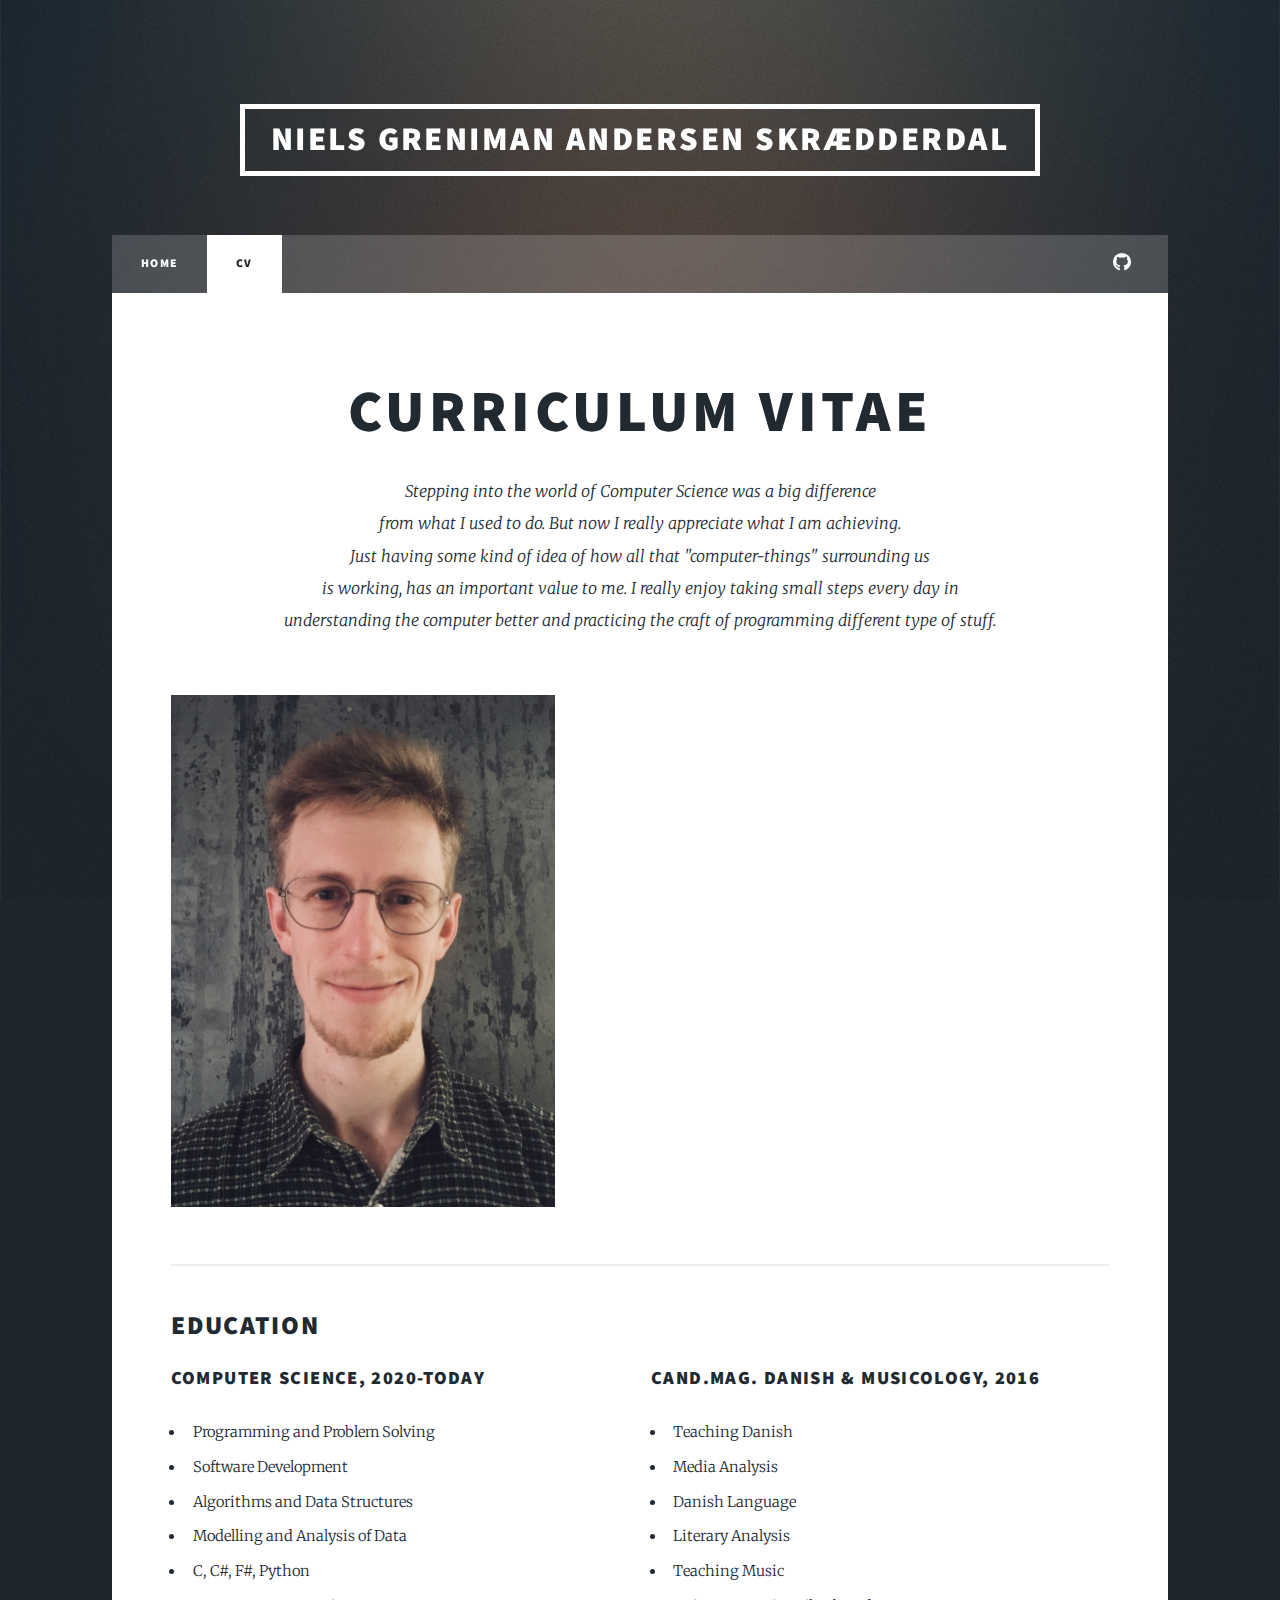
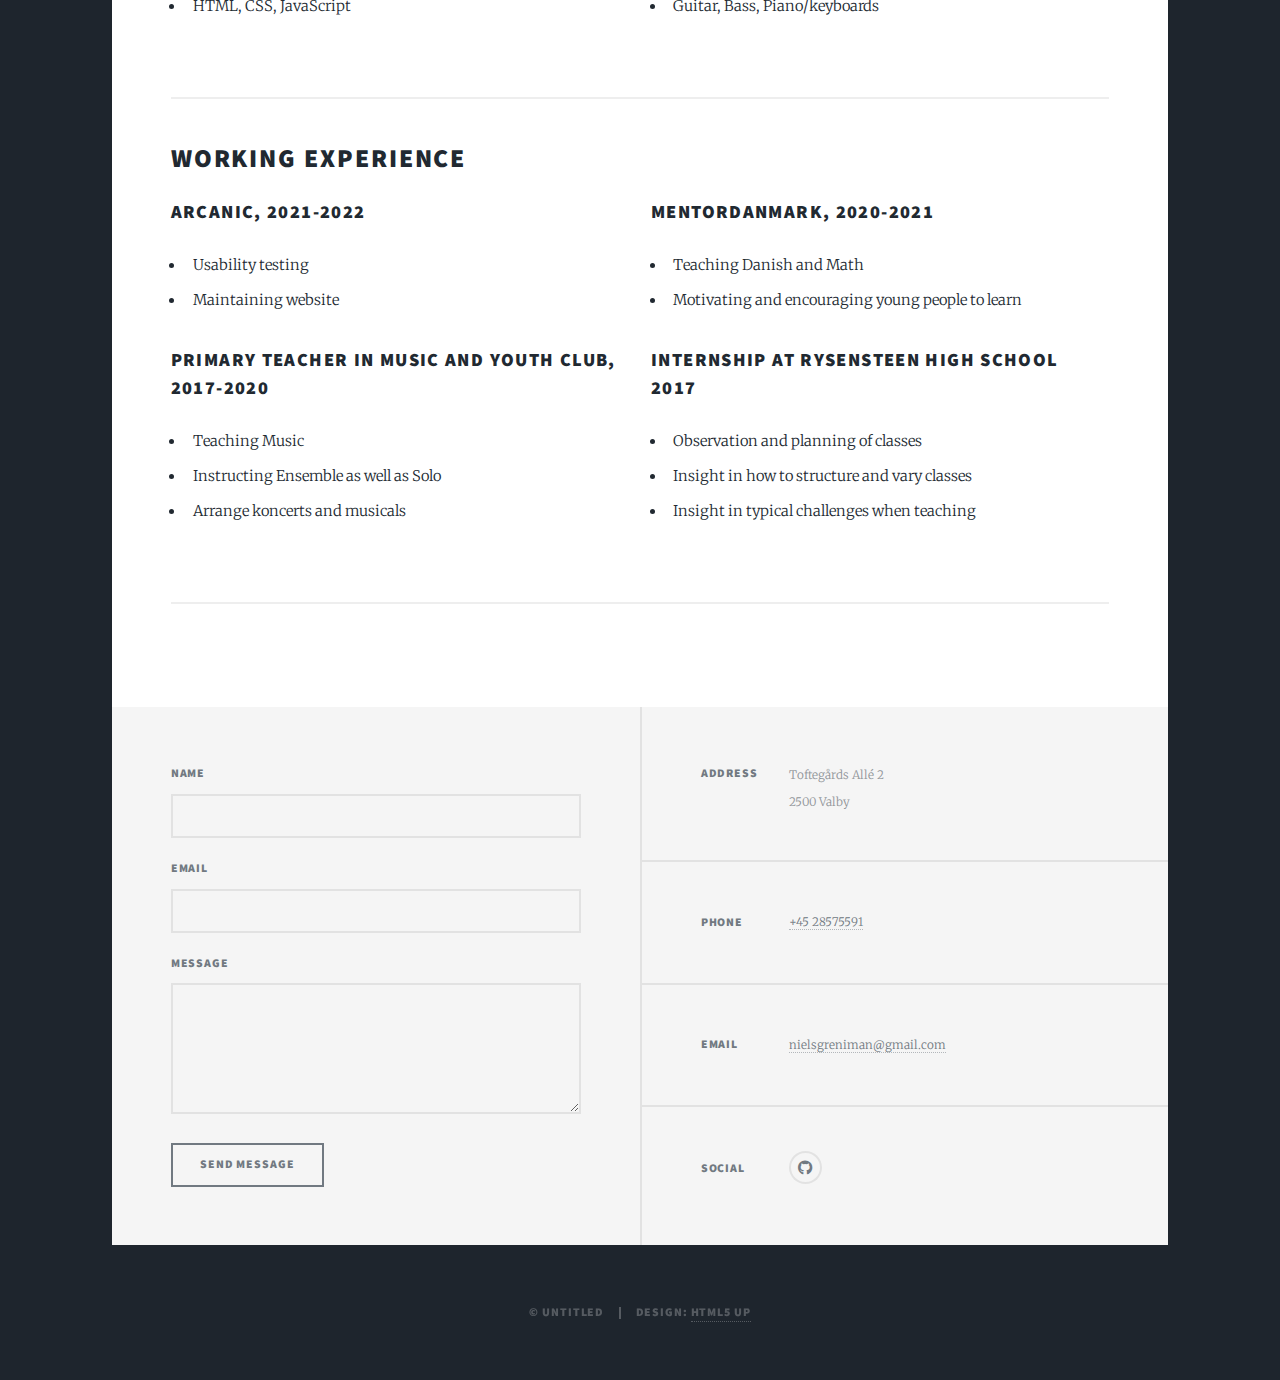
==== commit a067ed3a: "minor deletion" ====
--- a/cv.html
+++ b/cv.html
@@ -1,9 +1,4 @@
 <!DOCTYPE HTML>
-<!--
-	Massively by HTML5 UP
-	html5up.net | @ajlkn
-	Free for personal and commercial use under the CCA 3.0 license (html5up.net/license)
--->
 <html>
 	<head>
 		<title>CV</title>
@@ -27,7 +22,7 @@
 						<ul class="links">
 							<li><a href="index.html">Home</a></li>
 							<li class="active"><a href="cv.html">CV</a></li>
-							<li><a href="elements.html">Elements Reference</a></li>
+							<!--<li><a href="elements.html">Elements Reference</a></li>-->
 						</ul>
 						<ul class="icons">
 							<li><a href="https://github.com/nielsgreniman" class="icon brands fa-github"><span class="label">GitHub</span></a></li>
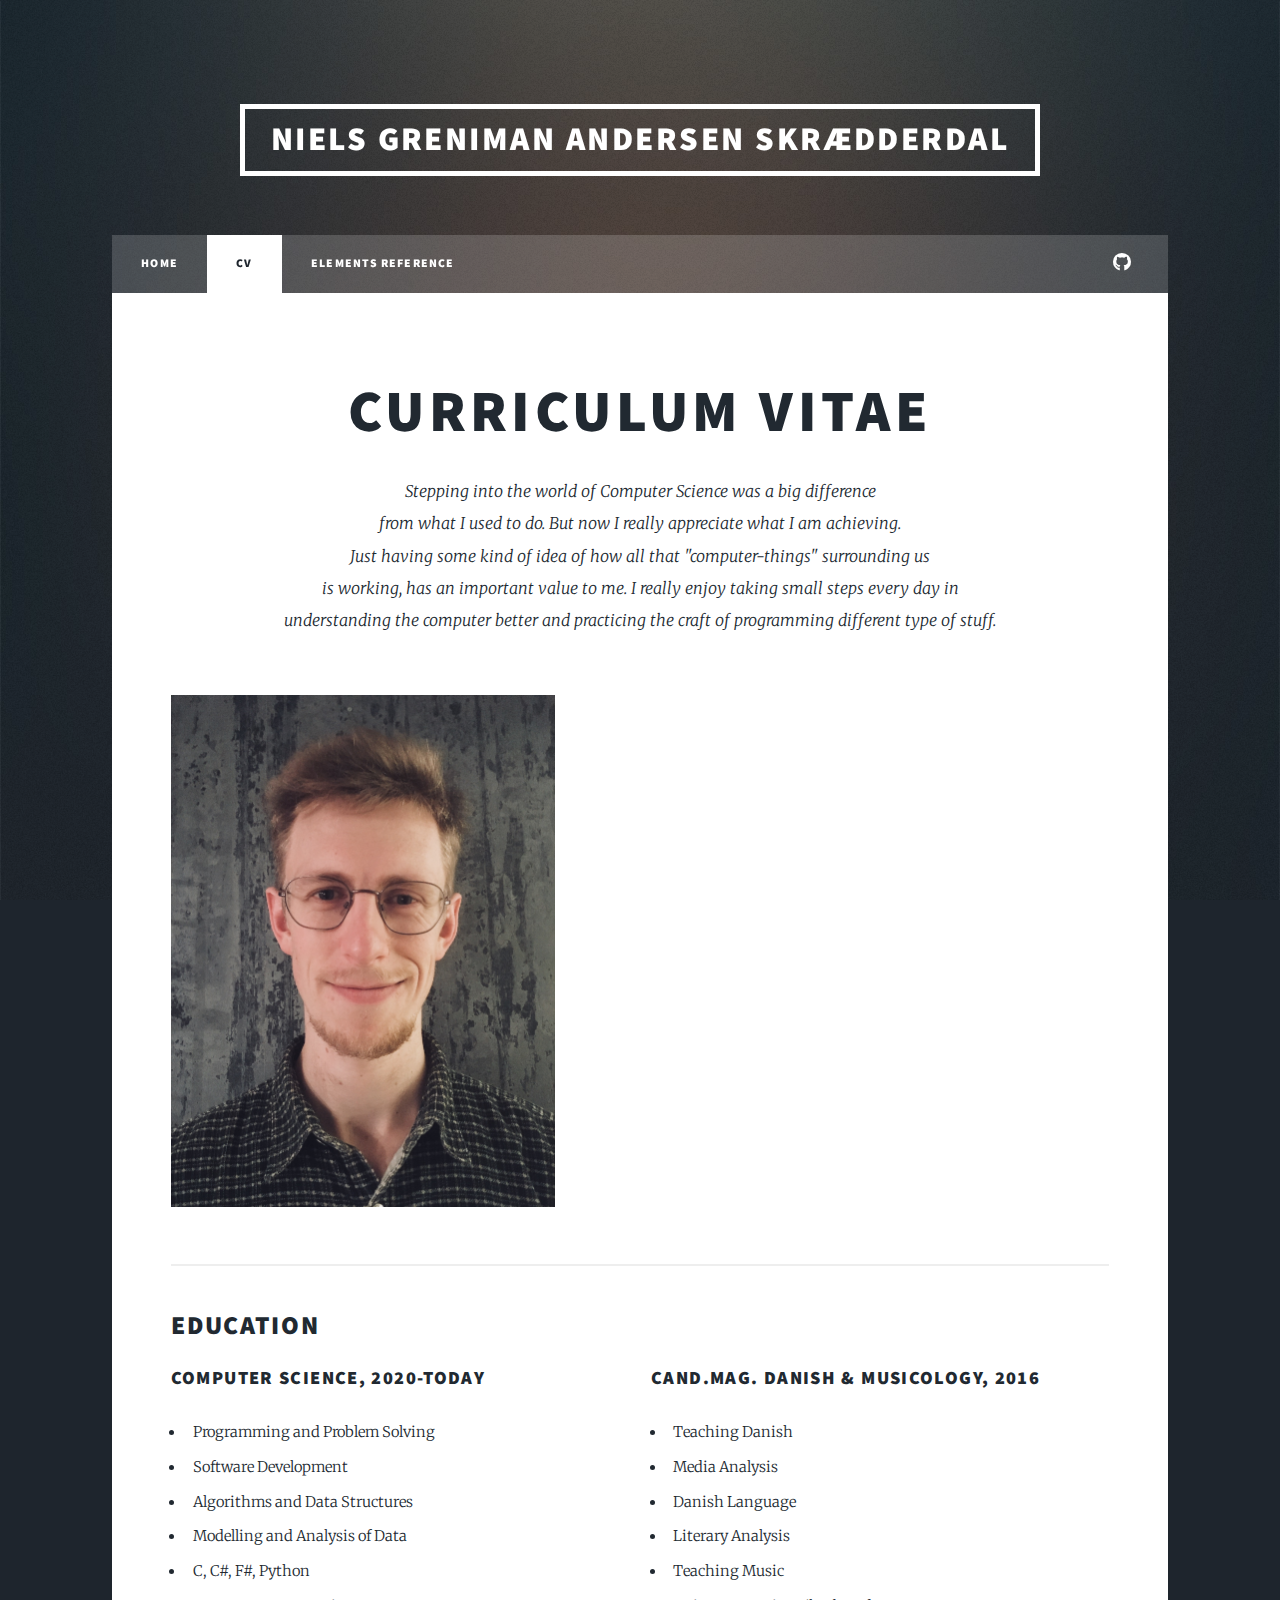
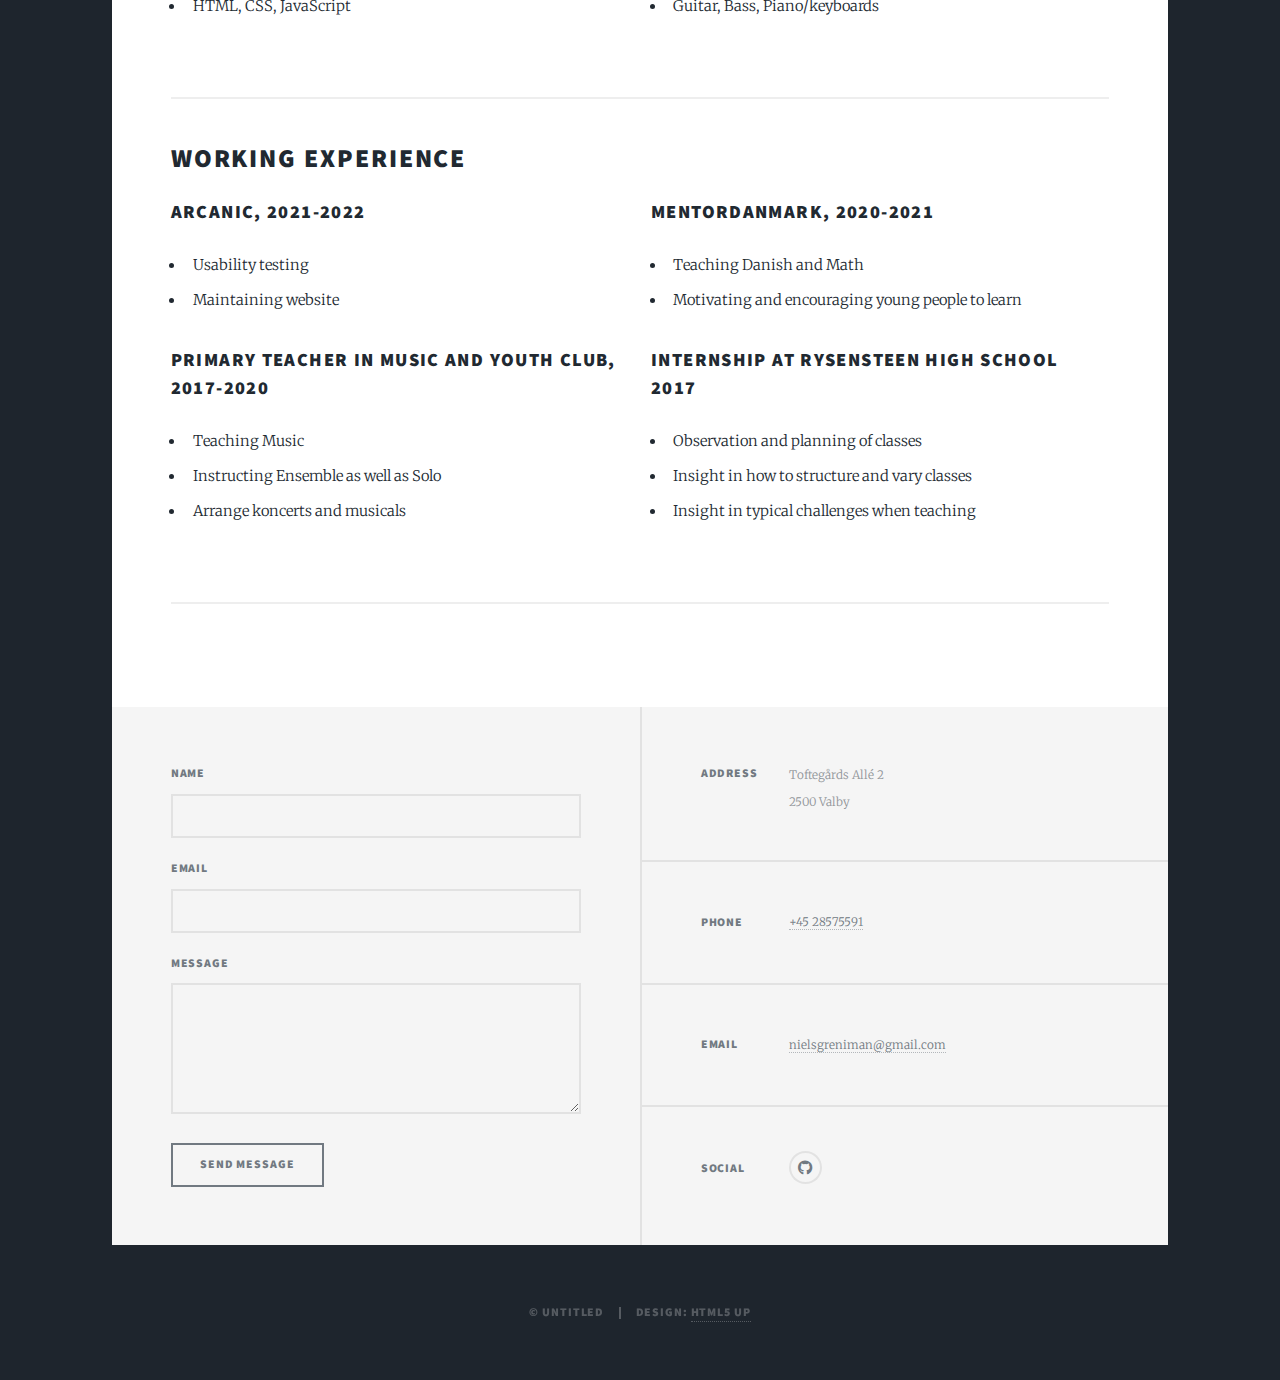
==== commit 7ca4776b: "changes" ====
--- a/cv.html
+++ b/cv.html
@@ -22,7 +22,7 @@
 						<ul class="links">
 							<li><a href="index.html">Home</a></li>
 							<li class="active"><a href="cv.html">CV</a></li>
-							<!--<li><a href="elements.html">Elements Reference</a></li>-->
+							<li><a href="elements.html">Elements Reference</a></li>
 						</ul>
 						<ul class="icons">
 							<li><a href="https://github.com/nielsgreniman" class="icon brands fa-github"><span class="label">GitHub</span></a></li>
